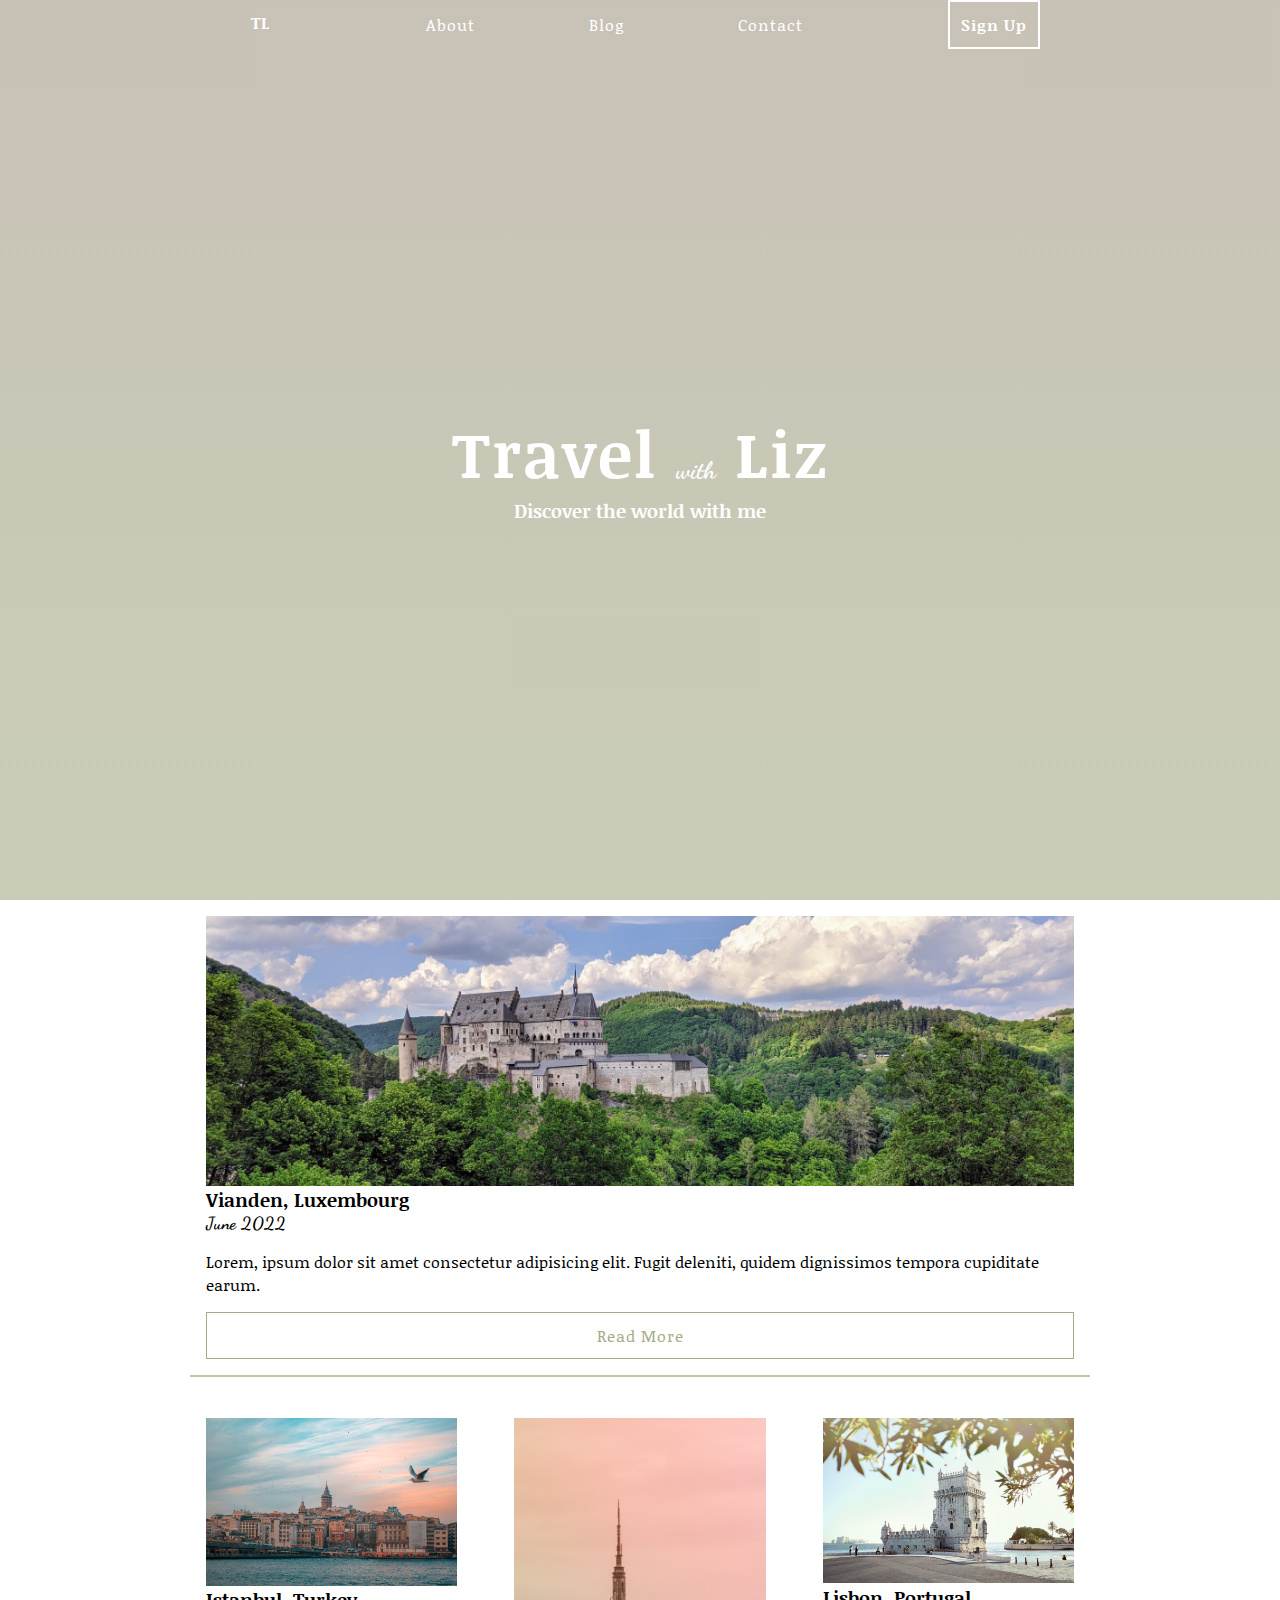
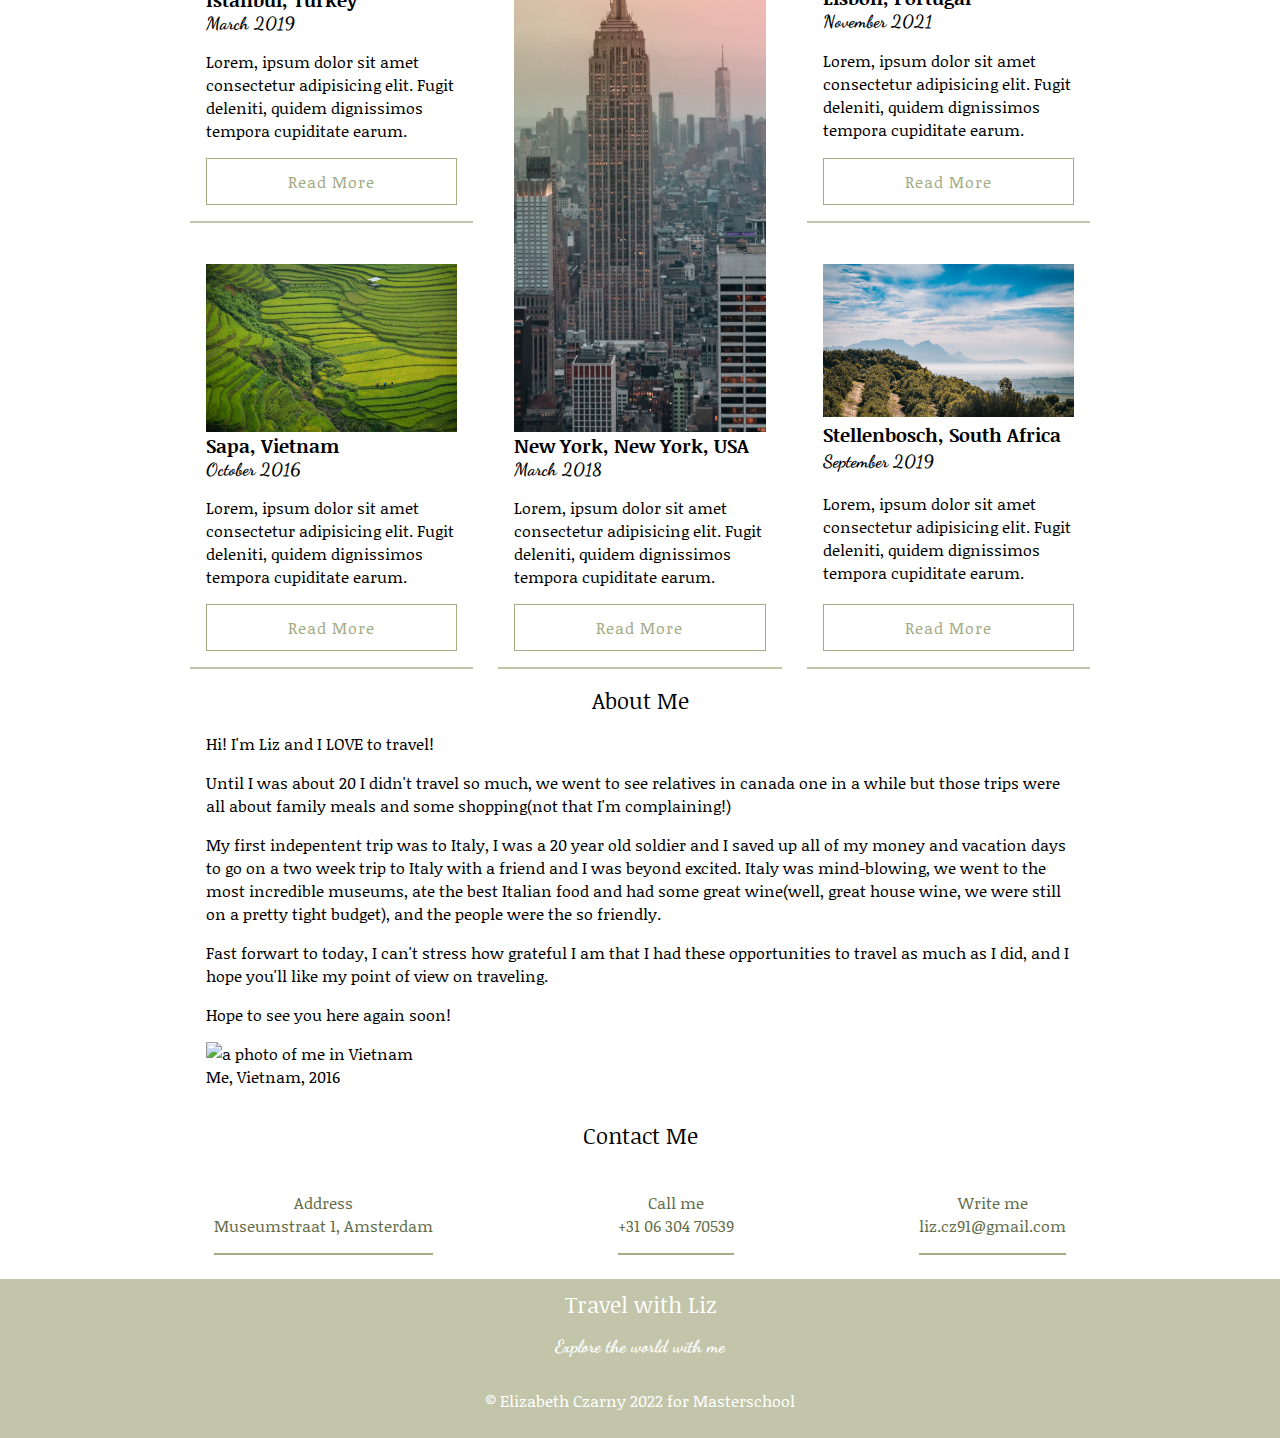
==== index.html @ f2b1ff67 "Update index.html" ====
<!DOCTYPE html>
<html lang="en">
  <head>
    <meta charset="UTF-8" />
    <meta http-equiv="X-UA-Compatible" content="IE=edge" />
    <meta name="viewport" content="width=device-width, initial-scale=1.0" />
    <link rel="stylesheet" href="./styles/style.css" />
    <script
      src="https://kit.fontawesome.com/58a488c3c5.js"
      crossorigin="anonymous"
    ></script>
    <title>Document</title>
  </head>
  <body>
    <header>
      <nav class="header-homepage">
        <li id="logo"><a class="btn" href="#">TL</a></li>
        <li id="sign-up"><a class="btn btn-primary" href="#">sign up</a></li>
        <ul>
          <li><a class="btn" href="#about">about</a></li>
          <li><a class="btn" href="#blog">blog</a></li>
          <li><a class="btn" href="#contact">contact</a></li>
        </ul>
      </nav>
      <h1>Travel <span>with</span> Liz</h1>
      <h4>Discover the world with me</h4>
    </header>
    <main>
      <section class="posts" id="blog">
        <article class="card latest">
          <!-- <h4>My latest trip</h4> -->
          <img
            id="vianden"
            src="/images/vianden-small.jpg"
            srcset="
              ./images/vianden-small.jpg  320w,
              ./images/vianden-medium.jpg 800w
            "
            sizes="(max-width: 1200px) 480px,
                  800px"
            alt="the vianden castle"
          />
          <h4>Vianden, Luxembourg</h4>
          <h5>June 2022</h5>
          <p>
            Lorem, ipsum dolor sit amet consectetur adipisicing elit. Fugit
            deleniti, quidem dignissimos tempora cupiditate earum.
          </p>
          <a class="btn btn-secondary" href="./luxembourg.html">read more</a>
        </article>
        <article class="card">
          <img
            src="./images/istanbul-small.jpg"
            srcset="
              ./images/istanbul-small.jpg  320w,
              ./images/istanbul-medium.jpg 800w
            "
            sizes="(max-width: 1200px) 480px,
                  800px"
            alt="istanbul at sunset"
          />
          <h4>Istanbul, Turkey</h4>
          <h5>March 2019</h5>
          <p>
            Lorem, ipsum dolor sit amet consectetur adipisicing elit. Fugit
            deleniti, quidem dignissimos tempora cupiditate earum.
          </p>
          <a class="btn btn-secondary" href="#">read more</a>
        </article>

        <article class="card">
          <img
            src="./images/new-york-small.jpg"
            srcset="
              ./images/new-york-small.jpg  320w,
              ./images/new-york-medium.jpg 800w
            "
            sizes="(max-width: 1200px) 480px,
                  800px"
            alt="the empire state building"
          />
          <h4>New York, New York, USA</h4>
          <h5>March 2018</h5>
          <p>
            Lorem, ipsum dolor sit amet consectetur adipisicing elit. Fugit
            deleniti, quidem dignissimos tempora cupiditate earum.
          </p>
          <a class="btn btn-secondary" href="#">read more</a>
        </article>

        <article class="card">
          <img
            src="./images/lisbon-small.jpg"
            srcset="
              ./images/lisbon-small.jpg  320w,
              ./images/lisbon-medium.jpg 800w
            "
            sizes="(max-width: 1200px) 480px,
                  800px"
            alt="lisbon castle"
          />
          <h4>Lisbon, Portugal</h4>
          <h5>November 2021</h5>
          <p>
            Lorem, ipsum dolor sit amet consectetur adipisicing elit. Fugit
            deleniti, quidem dignissimos tempora cupiditate earum.
          </p>
          <a class="btn btn-secondary" href="#">read more</a>
        </article>

        <article class="card">
          <img
            src="./images/sapa-small.jpg"
            srcset="./images/sapa-small.jpg 320w, ./images/sapa-medium.jpg 800w"
            sizes="(max-width: 1200px) 480px,
                  800px"
            alt="sapa rice fields"
          />
          <h4>Sapa, Vietnam</h4>
          <h5>October 2016</h5>
          <p>
            Lorem, ipsum dolor sit amet consectetur adipisicing elit. Fugit
            deleniti, quidem dignissimos tempora cupiditate earum.
          </p>
          <a class="btn btn-secondary" href="#">read more</a>
        </article>

        <article class="card">
          <img
            src="./images/stellenbosch-small.jpg"
            srcset="
              ./images/stellenbosch-small.jpg  320w,
              ./images/stellenbosch-medium.jpg 800w
            "
            sizes="(max-width: 1200px) 480px,
                  800px"
            alt="mountains in stellenbosch"
          />
          <h4>Stellenbosch, South Africa</h4>
          <h5>September 2019</h5>
          <p>
            Lorem, ipsum dolor sit amet consectetur adipisicing elit. Fugit
            deleniti, quidem dignissimos tempora cupiditate earum.
          </p>
          <a class="btn btn-secondary" href="#">read more</a>
        </article>
      </section>
      <section class="about-me" id="about">
        <h3>About Me</h3>
        <p class="about-text"></p>
        <p>Hi! I'm Liz and I LOVE to travel!</p>
        <p>
          Until I was about 20 I didn't travel so much, we went to see relatives
          in canada one in a while but those trips were all about family meals
          and some shopping(not that I'm complaining!)
        </p>
        <p>
          My first indepentent trip was to Italy, I was a 20 year old soldier
          and I saved up all of my money and vacation days to go on a two week
          trip to Italy with a friend and I was beyond excited. Italy was
          mind-blowing, we went to the most incredible museums, ate the best
          Italian food and had some great wine(well, great house wine, we were
          still on a pretty tight budget), and the people were the so friendly.
        </p>
        <p>
          Fast forwart to today, I can't stress how grateful I am that I had
          these opportunities to travel as much as I did, and I hope you'll like
          my point of view on traveling.
        </p>
        <p>Hope to see you here again soon!</p>
        <figure>
          <img
            src="https://scontent-ams2-1.xx.fbcdn.net/v/t31.18172-8/14708083_10154197468664620_7594032716484678421_o.jpg?_nc_cat=100&ccb=1-7&_nc_sid=8bfeb9&_nc_ohc=PnJ0AIVM88EAX_UnUNR&_nc_ht=scontent-ams2-1.xx&oh=00_AT8d7sl2WW5ryKpPMYepR_XEidj0FknTboLsCb-DwwOKEQ&oe=631B12F7"
            alt="a photo of me in Vietnam"
          />
          <figcaption>Me, Vietnam, 2016</figcaption>
        </figure>
      </section>
      <section class="contact-me" id="contact">
        <h3>Contact Me</h3>
        <article>
          <i class="fa-solid fa-location-dot"></i>
          <p>Address <br />Museumstraat 1, Amsterdam</p>
        </article>
        <article>
          <i class="fa-solid fa-phone"></i>
          <p>Call me <br />+31 06 304 70539</p>
        </article>
        <article>
          <i class="fa-solid fa-envelope"></i>
          <p>Write me <br />liz.cz91@gmail.com</p>
        </article>
      </section>
    </main>
    <footer id="footer">
      <h3>Travel with Liz</h3>
      <h5>Explore the world with me</h5>
      <ul class="social-media">
        <li><i class="fa-brands fa-square-facebook"></i></li>
        <li><i class="fa-brands fa-square-instagram"></i></li>
        <li><i class="fa-brands fa-square-twitter"></i></li>
        <li><i class="fa-brands fa-square-github"></i></li>
        <li><i class="fa-brands fa-linkedin"></i></li>
      </ul>
      <p>&copy; Elizabeth Czarny 2022 for Masterschool</p>
    </footer>
  </body>
</html>
---- styles/style.css ----
@import url("https://fonts.googleapis.com/css2?family=Dancing+Script:wght@400;500;600;700&display=swap");
@import url("https://fonts.googleapis.com/css2?family=Noticia+Text:ital,wght@0,400;0,700;1,400;1,700&display=swap");
@import url(/styles/page.css);

* {
  margin: 0;
  padding: 0;
  box-sizing: border-box;
  font-family: "Noticia Text", serif;
}

li {
  list-style: none;
}

img {
  max-width: 100%;
  object-fit: cover;
  max-height: 30vh;
}

h1 {
  font-size: 2.3rem;
}

h2 {
  font-size: 1.5rem;
}

h3 {
  font-size: 1.4rem;
  font-weight: 300;
  text-align: center;
  margin-bottom: 1rem;
}

h4 {
  font-size: 1.2rem;
  font-weight: 700;
}

h5 {
  font-size: 1.1rem;
  font-family: "Dancing Script", cursive;
}
p {
  margin: 1rem 0;
}

nav {
  display: flex;
  flex-direction: row;
  justify-content: space-between;
  flex-wrap: wrap;
}

nav ul {
  display: flex;
  flex-direction: row;
  justify-content: space-between;
  align-items: center;
  width: 100%;
}

nav a {
  color: #fff;
}

a,
a:visited {
  text-decoration: none;
}

.fa-solid,
.fa-brands {
  font-size: 1.5rem;
}

.btn {
  text-align: center;
  padding: 0.7rem;
  display: inline-block;
  text-transform: capitalize;
  letter-spacing: 1px;
}

.btn-primary {
  border: 2px solid #fff;
}

.btn-secondary {
  border: 1px solid #a4ac86;
  color: #a4ac86;
  transition: all 300ms;
}

.btn-secondary:hover {
  background-color: #a4ac86;
  color: #fff;
}

#logo,
#sign-up {
  font-weight: 700;
}

header {
  height: 80vh;
  background: linear-gradient(
      0deg,
      rgba(164, 172, 134, 0.6),
      rgba(164, 152, 134, 0.6)
    ),
    url("https://images.unsplash.com/photo-1659347257371-faeae38b05ff?ixlib=rb-1.2.1&ixid=MnwxMjA3fDB8MHxwaG90by1wYWdlfHx8fGVufDB8fHx8&auto=format&fit=crop&w=1771&q=80");
  background-size: cover;
  color: #fff;
  text-align: center;
}

header h1 {
  margin: 50% auto 0;
  letter-spacing: 2px;
}

h1 span {
  letter-spacing: 0;
  font-size: 1.5rem;
  font-family: "Dancing Script", cursive;
}

.posts {
  display: flex;
  flex-direction: column;
  justify-content: center;
}

.card {
  padding: 1rem;
  display: flex;
  flex-direction: column;
  border-bottom: 2px solid #c2c5aa;
}

.about-me,
.contact-me {
  padding: 1rem;
}

blockquote {
  border-left: 3px solid #a4ac86;
  padding-left: 1rem;
}

blockquote span {
  font-size: 12px;
}

.contact-me article {
  border-bottom: 2px solid #a4ac86;
  margin: 1rem;
  display: flex;
  flex-direction: row;
  align-items: center;
  gap: 2rem;
  color: #656d4a;
}

footer {
  text-align: center;
  padding: 10px;
  background-color: #c2c5aa;
  color: #fff;
}

.social-media {
  width: 50%;
  display: flex;
  justify-content: space-around;
  margin: 1rem auto;
}

/* tablet */
@media only screen and (min-width: 768px) and (max-width: 979px) {
  header {
    background: linear-gradient(
        0deg,
        rgba(164, 172, 134, 0.6),
        rgba(164, 152, 134, 0.6)
      ),
      url("https://images.unsplash.com/photo-1659347257371-faeae38b05ff?ixlib=rb-1.2.1&ixid=MnwxMjA3fDB8MHxwaG90by1wYWdlfHx8fGVufDB8fHx8&auto=format&fit=crop&w=1771&q=80");
    background-size: cover;
  }

  nav {
    flex-wrap: nowrap;
  }
  nav ul {
    width: 50%;
  }

  #sign-up {
    order: 4;
  }
  p {
    font-size: 1.2rem;
  }

  .card {
    display: grid;
    grid: 1fr 1fr 2fr 1fr / 1fr 3fr;
    gap: 0 1rem;
  }

  .card img {
    grid-row: span 4;
    width: 100%;
    height: 100%;
  }

  .post-info {
    justify-content: flex-start;
    gap: 5rem;
  }

  blockquote {
    font-size: 1.4rem;
  }

  blockquote span {
    font-size: 1rem;
  }

  .contact-me article {
    display: inline-block;
    text-align: center;
    margin: 0.5rem;
  }
}

@media only screen and (min-width: 979px) {
  main {
    max-width: 900px;
    margin: 0 auto;
  }

  header {
    height: 100vh;
    background: linear-gradient(
        0deg,
        rgba(164, 172, 134, 0.6),
        rgba(164, 152, 134, 0.6)
      ),
      url("https://images.unsplash.com/photo-1659347257371-faeae38b05ff?ixlib=rb-1.2.1&ixid=MnwxMjA3fDB8MHxwaG90by1wYWdlfHx8fGVufDB8fHx8&auto=format&fit=crop&w=1771&q=80");
    background-size: cover;
  }

  header h1 {
    font-size: 4rem;
    margin-top: 40vh;
  }
  nav {
    flex-wrap: nowrap;
    max-width: 800px;
    margin: 0 auto;
  }
  nav ul {
    width: 50%;
  }

  #sign-up {
    order: 4;
  }

  .posts {
    display: grid;
    grid: repeat(3, 0.5fr) / repeat(3, 1fr);
    gap: 25px;
  }

  .posts {
    display: grid;
    grid: repeat(3, 0.5fr) / repeat(3, 1fr);
    gap: 25px;
  }

  .card {
    justify-content: space-between;
  }

  .card:nth-child(3) {
    grid-row: span 2;
  }

  .card:nth-child(3) img {
    max-height: none;
    flex-grow: 1;
  }

  .card:first-of-type {
    grid-column: span 3;
  }

  .post-info {
    justify-content: unset;
    gap: 2rem;
  }
  .blog-post {
    display: grid;
    grid: repeat(2, 1fr) / 70% 30%;
  }

  .post-content {
    grid-row: span 2;
  }

  aside.about-me {
    border: none;
    padding: 1rem 0;
  }

  aside.contact-me {
    padding: 1rem 0;
  }

  section.contact-me {
    width: 100%;
    display: flex;
    flex-direction: row;
    flex-wrap: wrap;
    justify-content: space-between;
  }

  section.contact-me h3 {
    width: 100%;
  }

  section.contact-me article {
    display: inline-block;
    text-align: center;
    margin: 0.5rem;
  }

  .social-media {
    justify-content: center;
    gap: 2rem;
  }
}
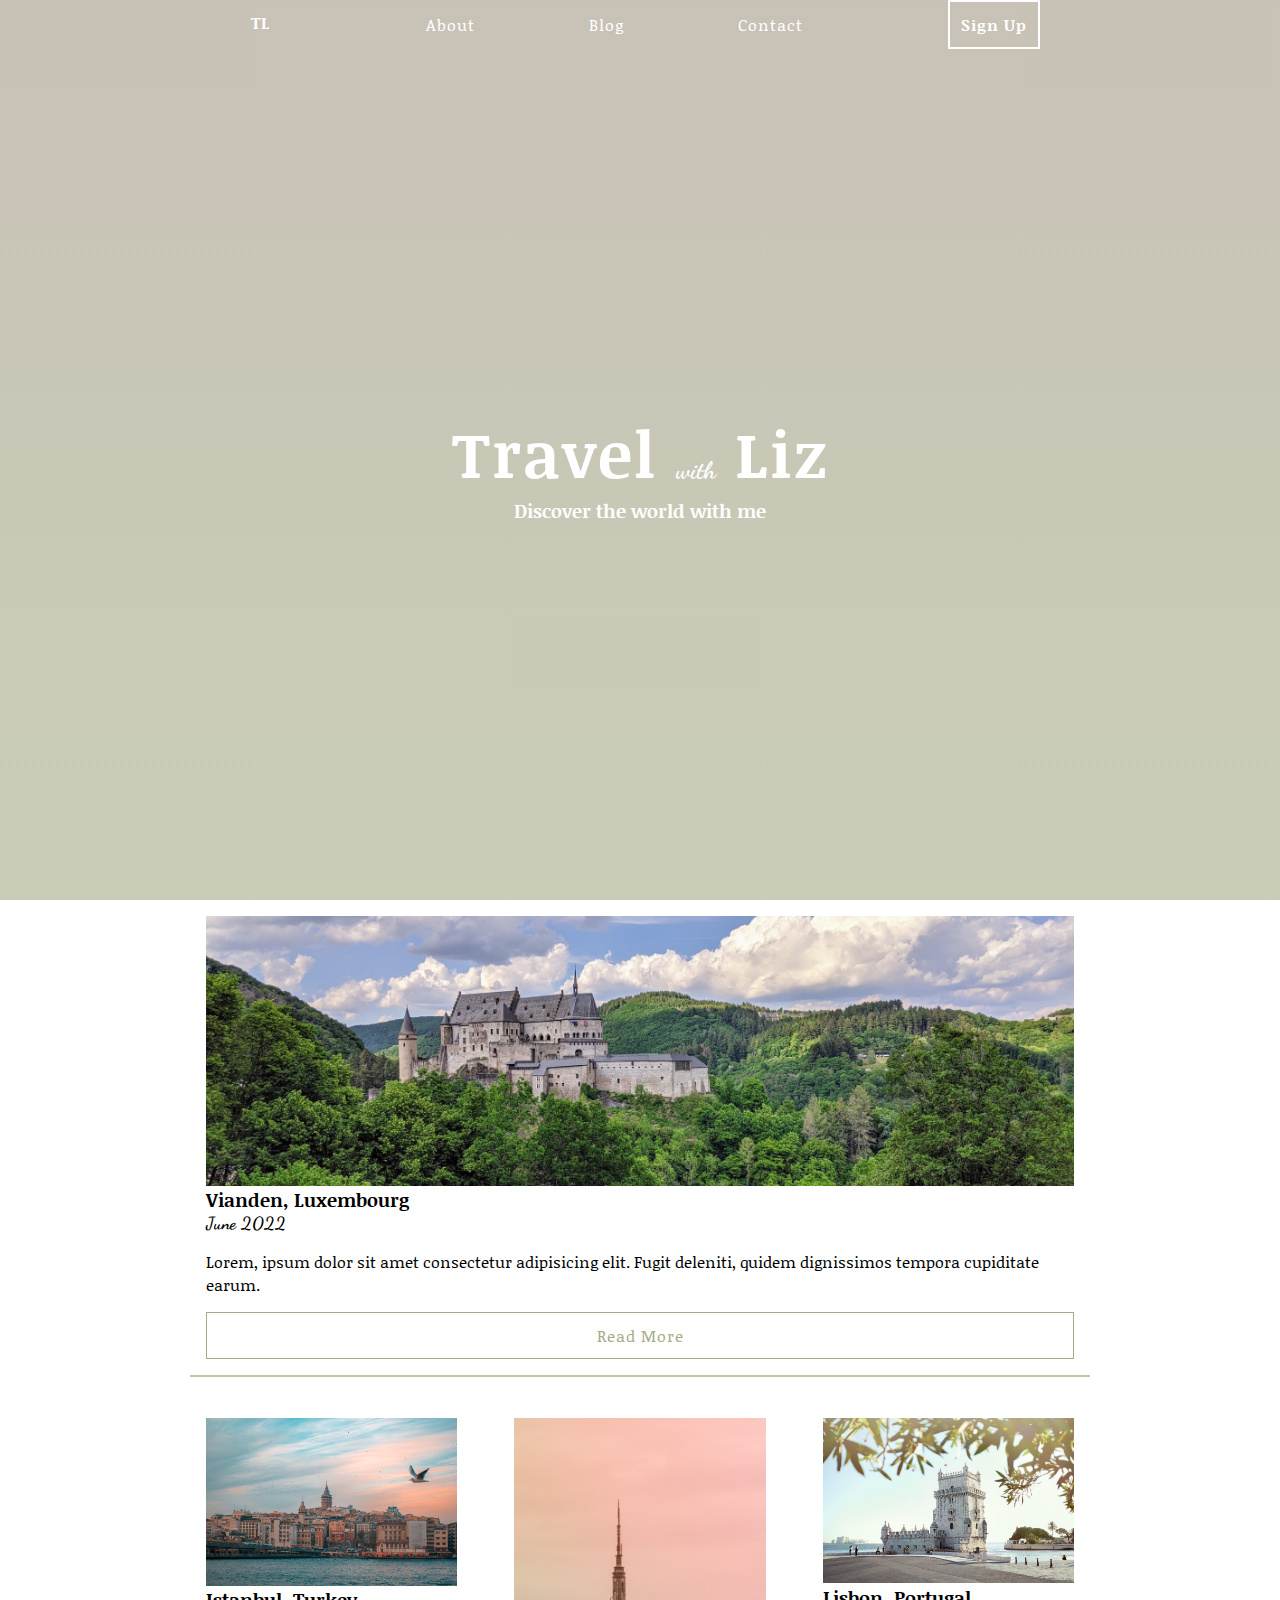
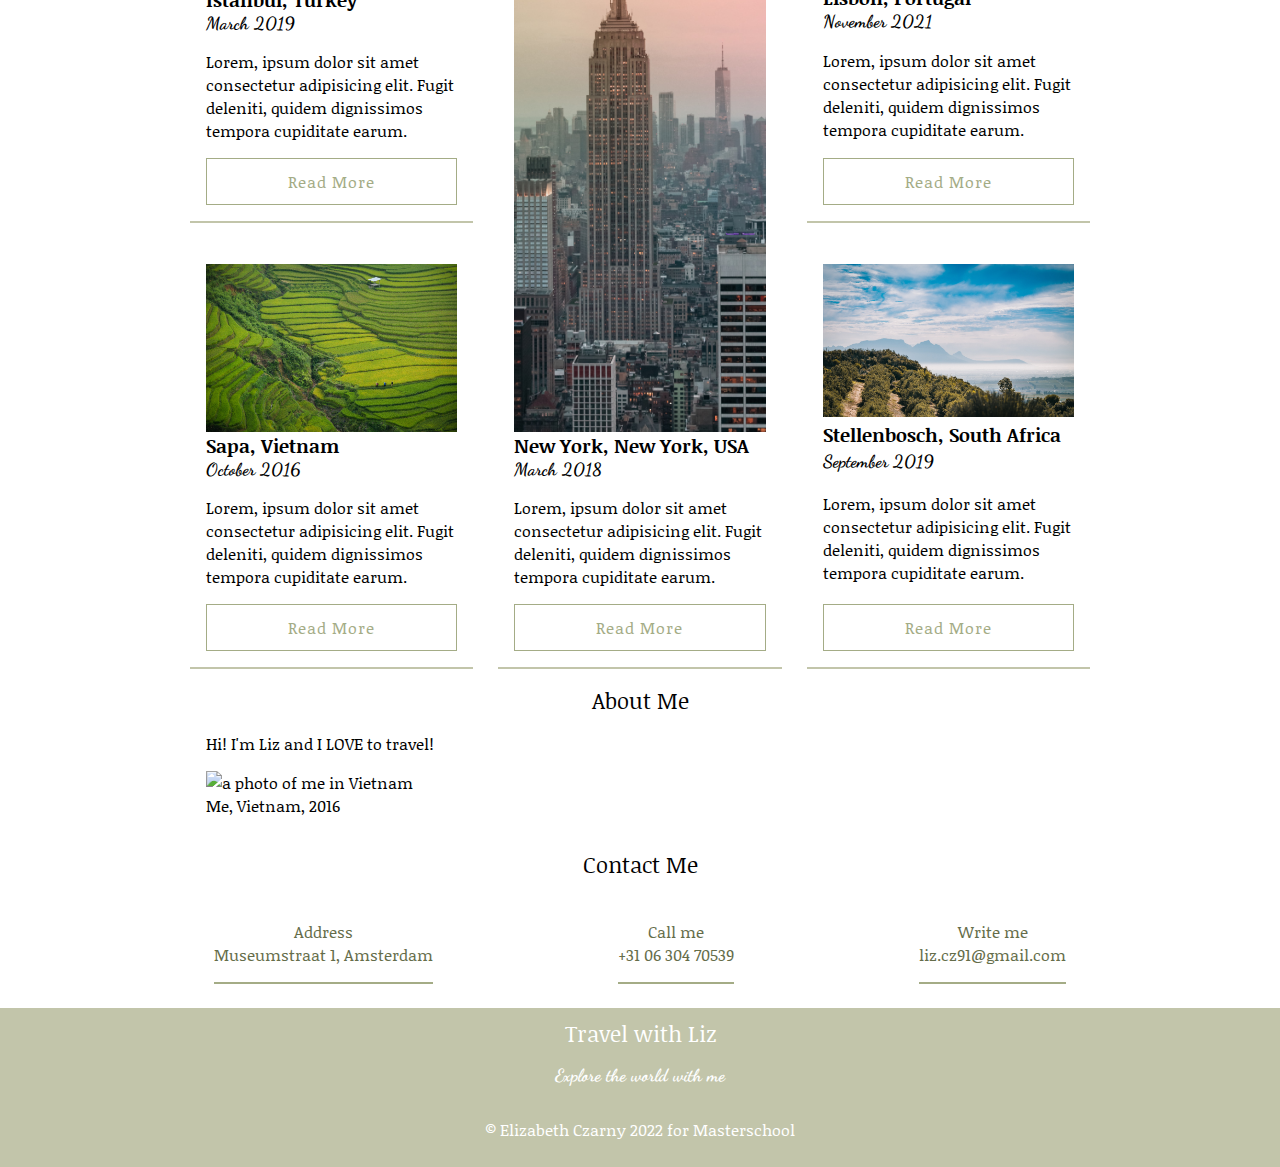
==== commit 3f04c2fb: "Changed about me text" ====
--- a/index.html
+++ b/index.html
@@ -150,24 +150,7 @@
         <p class="about-text"></p>
         <p>Hi! I'm Liz and I LOVE to travel!</p>
         <p>
-          Until I was about 20 I didn't travel so much, we went to see relatives
-          in canada one in a while but those trips were all about family meals
-          and some shopping(not that I'm complaining!)
-        </p>
-        <p>
-          My first indepentent trip was to Italy, I was a 20 year old soldier
-          and I saved up all of my money and vacation days to go on a two week
-          trip to Italy with a friend and I was beyond excited. Italy was
-          mind-blowing, we went to the most incredible museums, ate the best
-          Italian food and had some great wine(well, great house wine, we were
-          still on a pretty tight budget), and the people were the so friendly.
-        </p>
-        <p>
-          Fast forwart to today, I can't stress how grateful I am that I had
-          these opportunities to travel as much as I did, and I hope you'll like
-          my point of view on traveling.
-        </p>
-        <p>Hope to see you here again soon!</p>
+          </p>
         <figure>
           <img
             src="https://scontent-ams2-1.xx.fbcdn.net/v/t31.18172-8/14708083_10154197468664620_7594032716484678421_o.jpg?_nc_cat=100&ccb=1-7&_nc_sid=8bfeb9&_nc_ohc=PnJ0AIVM88EAX_UnUNR&_nc_ht=scontent-ams2-1.xx&oh=00_AT8d7sl2WW5ryKpPMYepR_XEidj0FknTboLsCb-DwwOKEQ&oe=631B12F7"
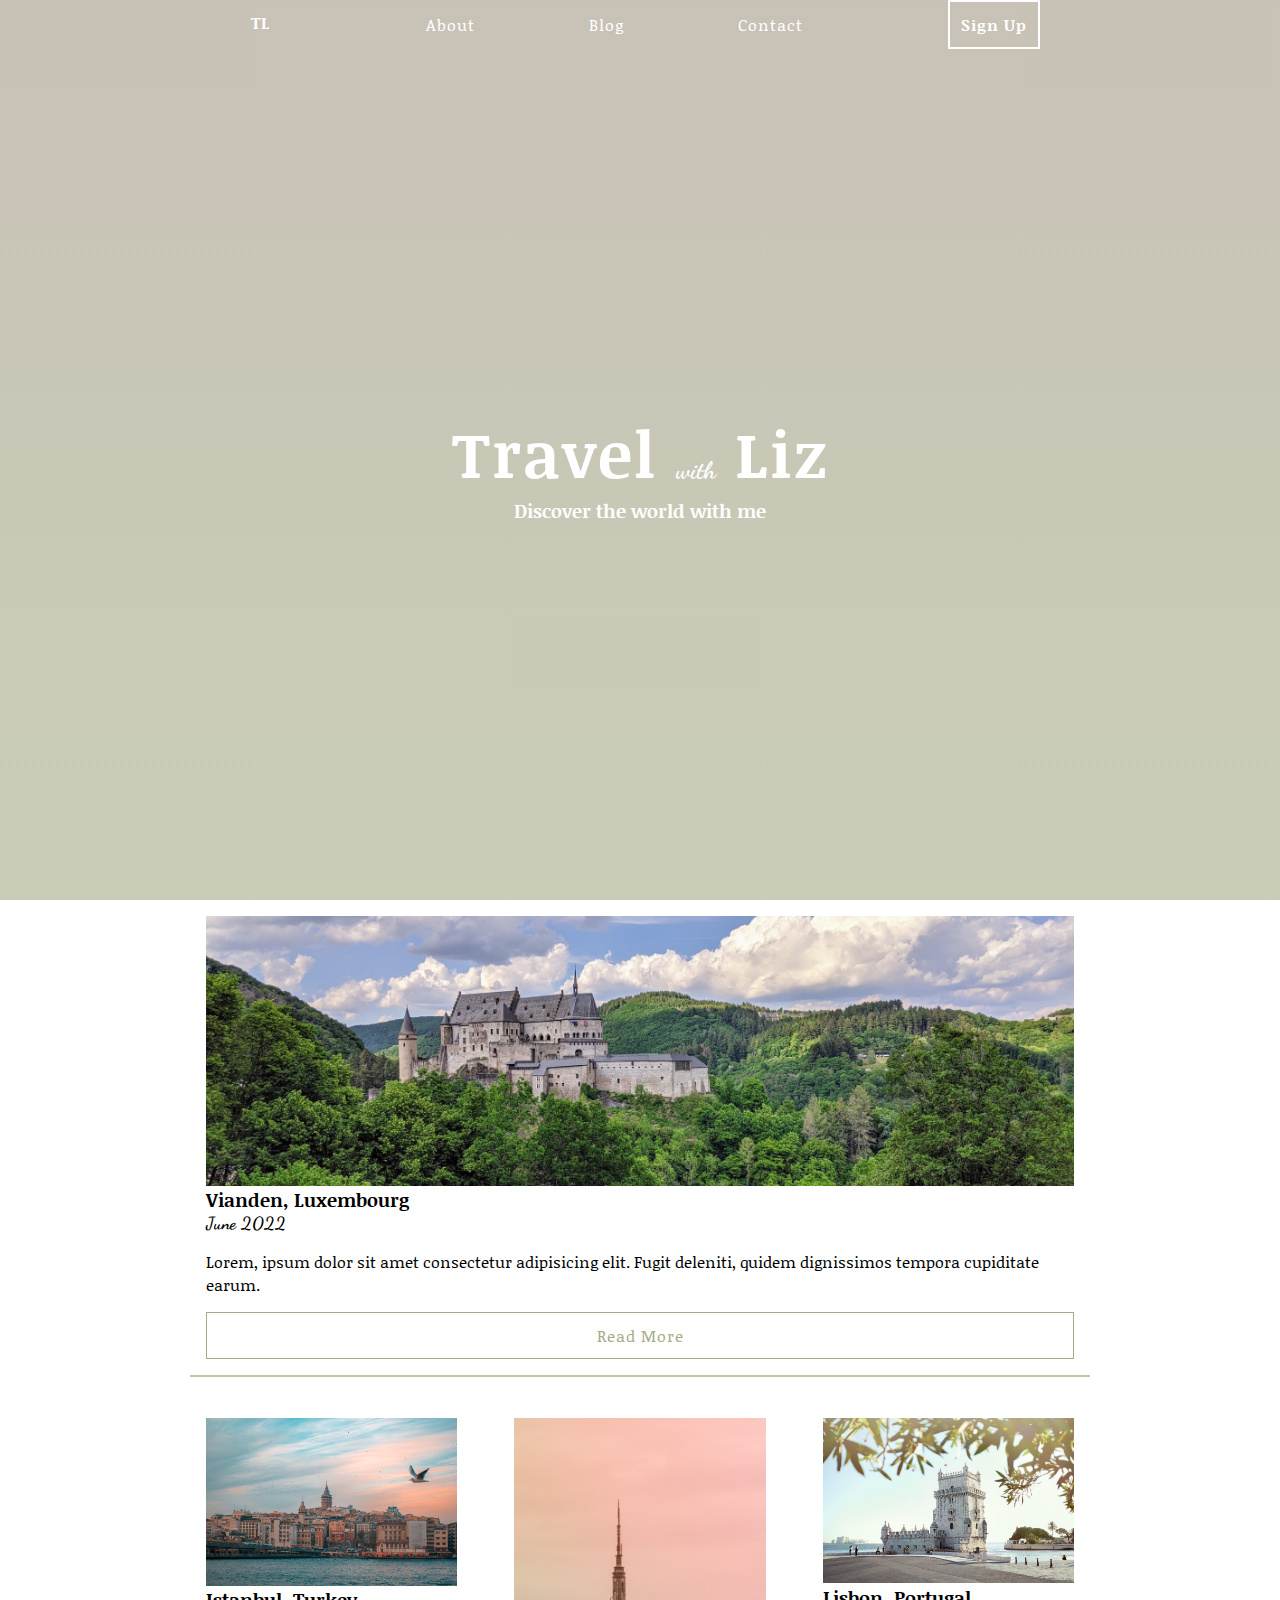
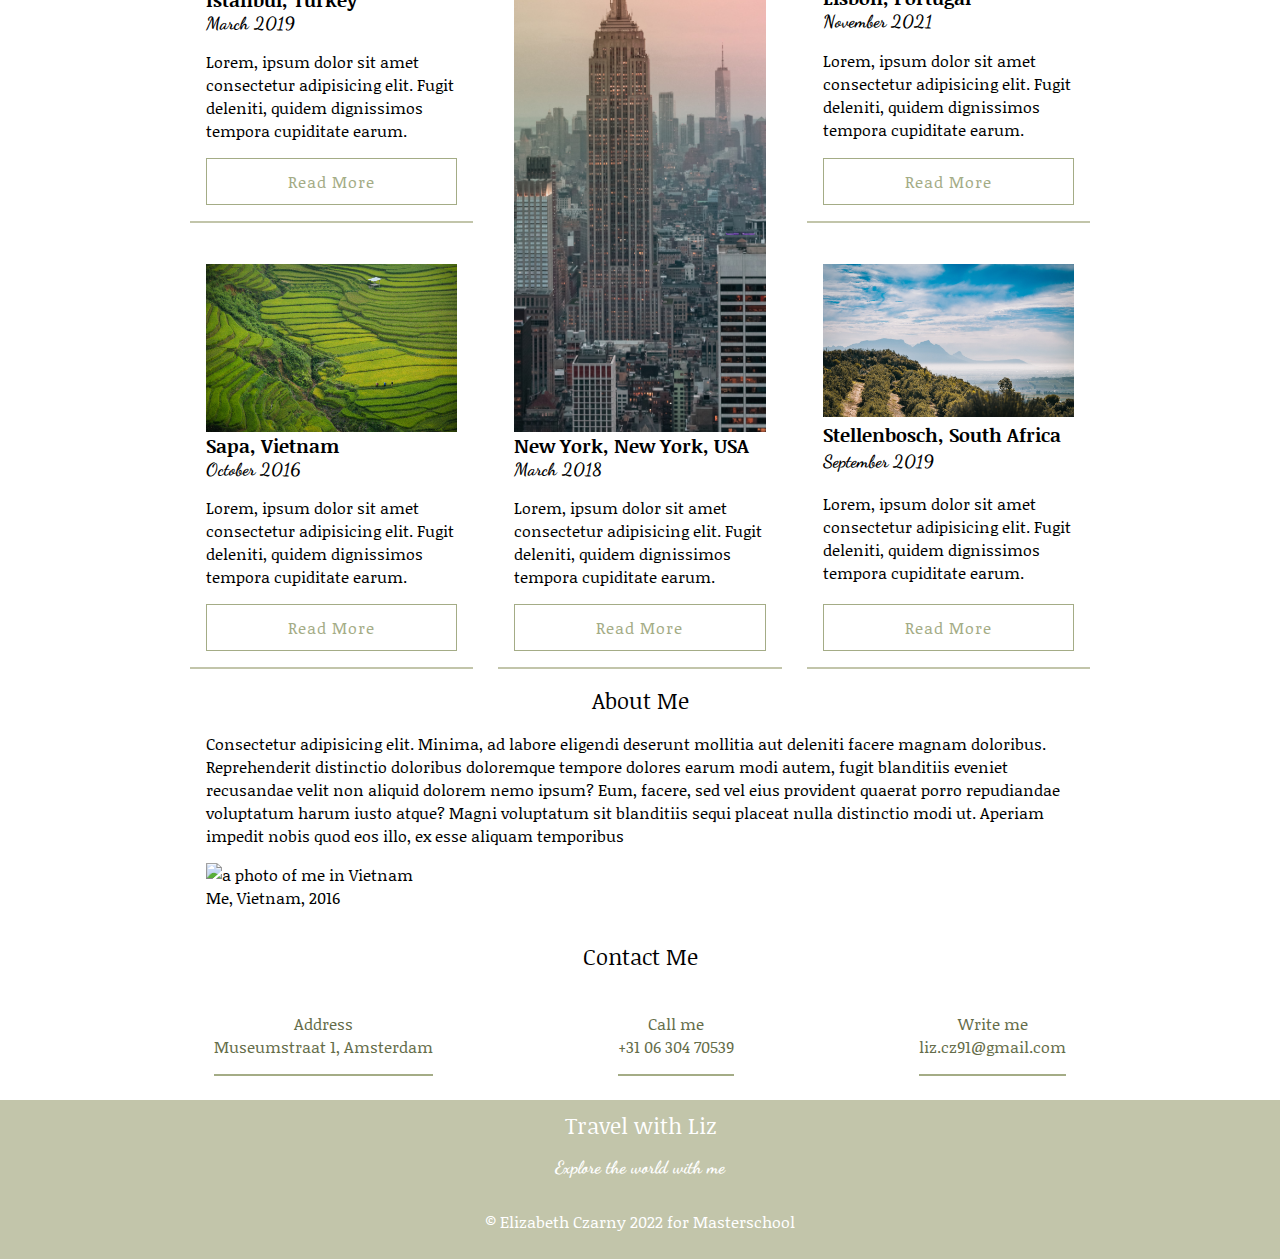
==== commit 88f1a176: "About me text" ====
--- a/index.html
+++ b/index.html
@@ -147,10 +147,15 @@
       </section>
       <section class="about-me" id="about">
         <h3>About Me</h3>
-        <p class="about-text"></p>
-        <p>Hi! I'm Liz and I LOVE to travel!</p>
-        <p>
-          </p>
+        
+        <P class="about-text">Consectetur adipisicing elit. Minima, ad labore eligendi
+          deserunt mollitia aut deleniti facere magnam doloribus. Reprehenderit
+          distinctio doloribus doloremque tempore dolores earum modi autem,
+          fugit blanditiis eveniet recusandae velit non aliquid dolorem nemo
+          ipsum? Eum, facere, sed vel eius provident quaerat porro repudiandae
+          voluptatum harum iusto atque? Magni voluptatum sit blanditiis sequi
+          placeat nulla distinctio modi ut. Aperiam impedit nobis quod eos illo,
+          ex esse aliquam temporibus</p>
         <figure>
           <img
             src="https://scontent-ams2-1.xx.fbcdn.net/v/t31.18172-8/14708083_10154197468664620_7594032716484678421_o.jpg?_nc_cat=100&ccb=1-7&_nc_sid=8bfeb9&_nc_ohc=PnJ0AIVM88EAX_UnUNR&_nc_ht=scontent-ams2-1.xx&oh=00_AT8d7sl2WW5ryKpPMYepR_XEidj0FknTboLsCb-DwwOKEQ&oe=631B12F7"
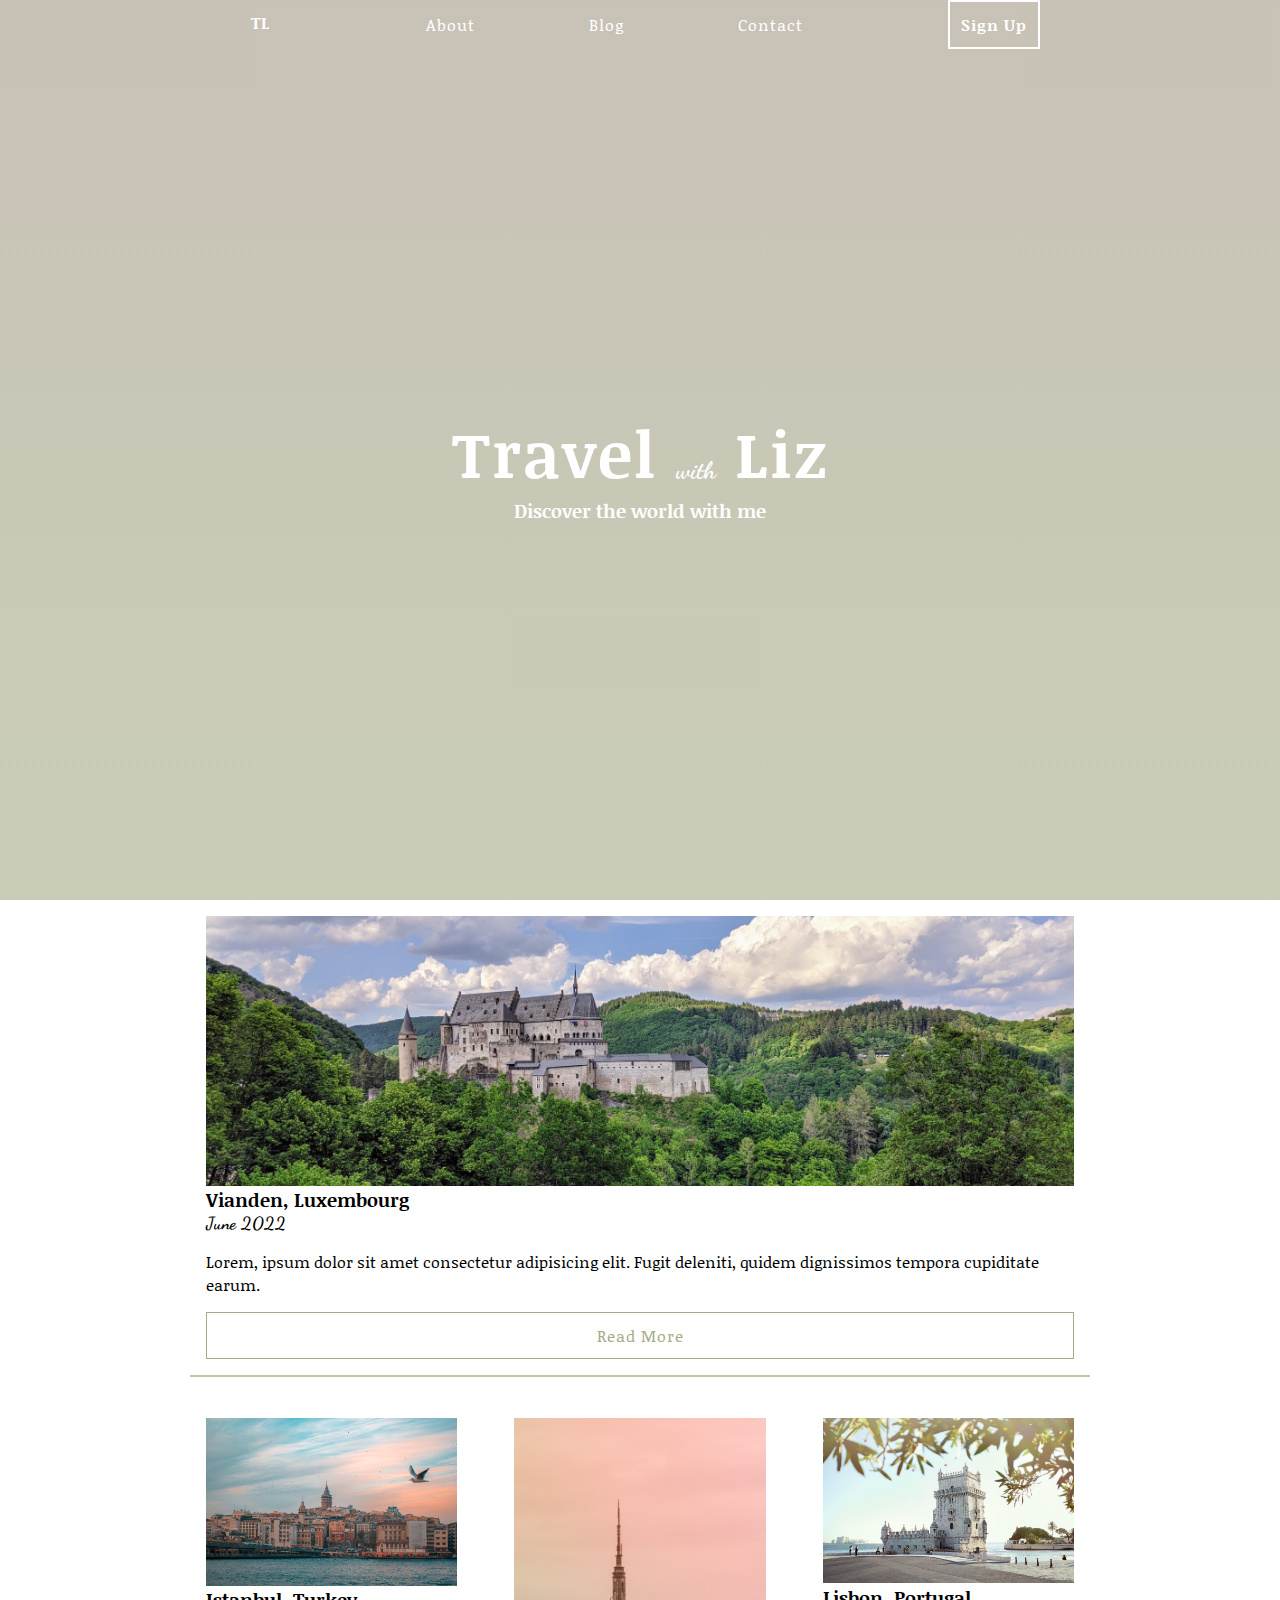
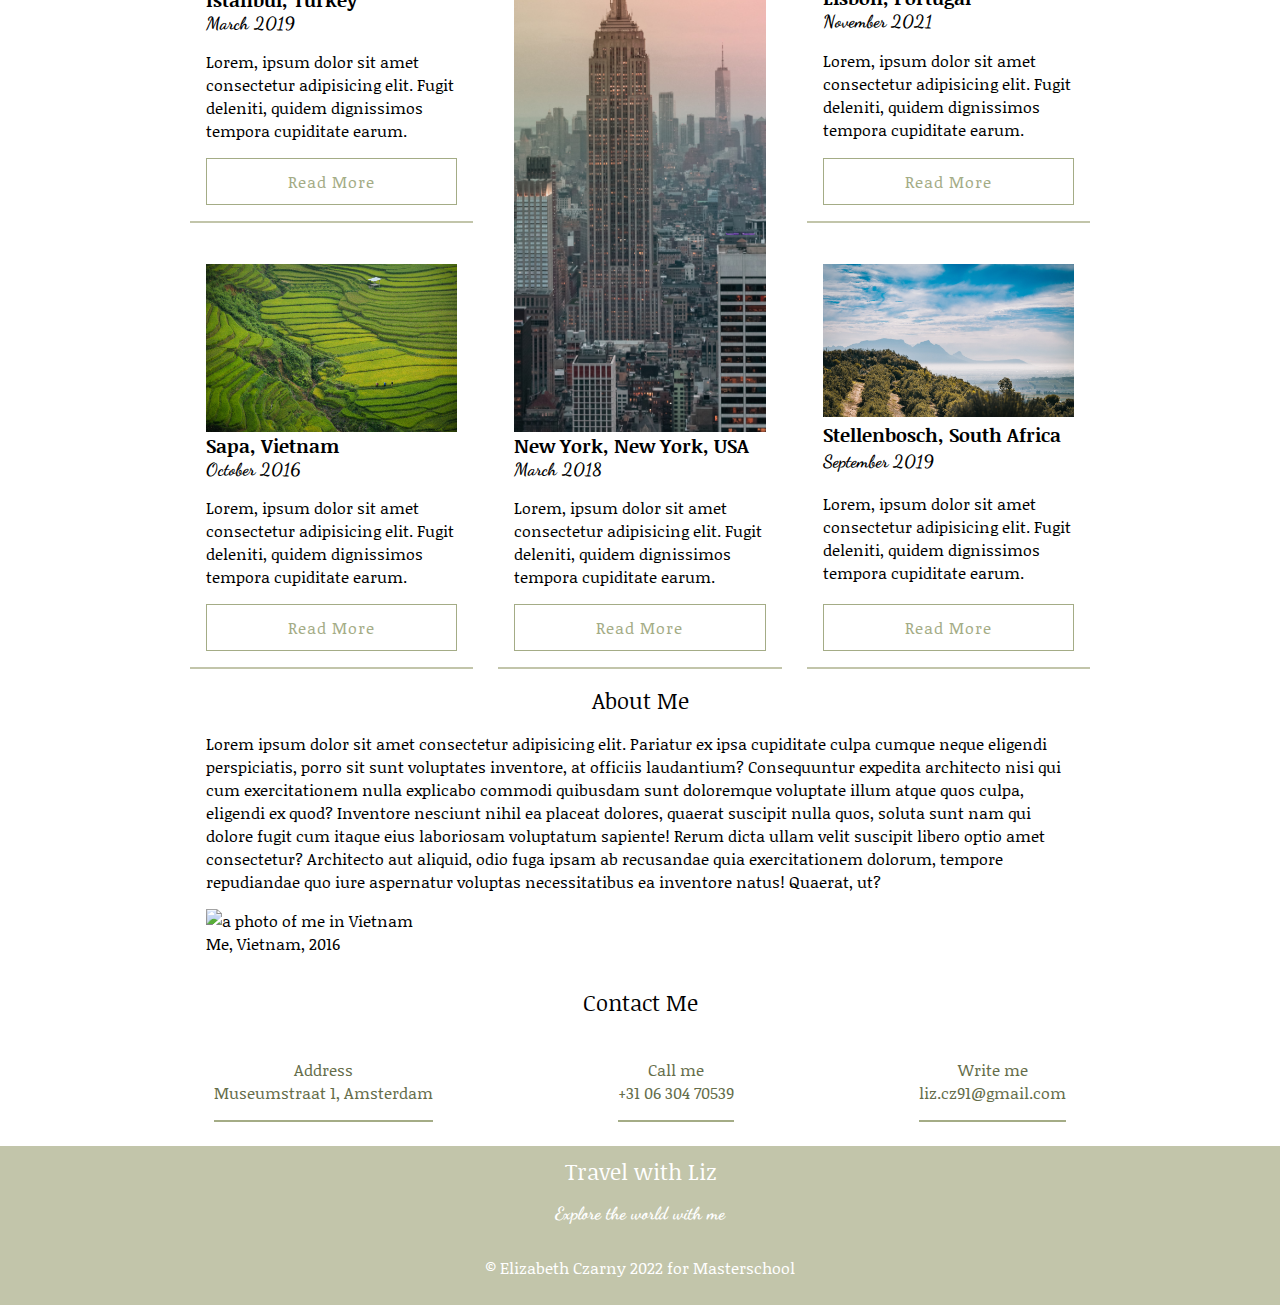
==== commit 34af4a49: "changes" ====
--- a/index.html
+++ b/index.html
@@ -4,7 +4,8 @@
     <meta charset="UTF-8" />
     <meta http-equiv="X-UA-Compatible" content="IE=edge" />
     <meta name="viewport" content="width=device-width, initial-scale=1.0" />
-    <link rel="stylesheet" href="./styles/style.css" />
+    <!-- <link rel="stylesheet" href="/styles/style.css" /> -->
+    <link rel="stylesheet" href="/styles/style.css">
     <script
       src="https://kit.fontawesome.com/58a488c3c5.js"
       crossorigin="anonymous"
@@ -33,8 +34,8 @@
             id="vianden"
             src="/images/vianden-small.jpg"
             srcset="
-              ./images/vianden-small.jpg  320w,
-              ./images/vianden-medium.jpg 800w
+              /images/vianden-small.jpg  320w,
+              /images/vianden-medium.jpg 800w
             "
             sizes="(max-width: 1200px) 480px,
                   800px"
@@ -46,14 +47,14 @@
             Lorem, ipsum dolor sit amet consectetur adipisicing elit. Fugit
             deleniti, quidem dignissimos tempora cupiditate earum.
           </p>
-          <a class="btn btn-secondary" href="./luxembourg.html">read more</a>
-        </article>
-        <article class="card">
-          <img
-            src="./images/istanbul-small.jpg"
-            srcset="
-              ./images/istanbul-small.jpg  320w,
-              ./images/istanbul-medium.jpg 800w
+          <a class="btn btn-secondary" href="/luxembourg.html">read more</a>
+        </article>
+        <article class="card">
+          <img
+            src="/images/istanbul-small.jpg"
+            srcset="
+              /images/istanbul-small.jpg  320w,
+              /images/istanbul-medium.jpg 800w
             "
             sizes="(max-width: 1200px) 480px,
                   800px"
@@ -70,10 +71,10 @@
 
         <article class="card">
           <img
-            src="./images/new-york-small.jpg"
-            srcset="
-              ./images/new-york-small.jpg  320w,
-              ./images/new-york-medium.jpg 800w
+            src="/images/new-york-small.jpg"
+            srcset="
+              /images/new-york-small.jpg  320w,
+              /images/new-york-medium.jpg 800w
             "
             sizes="(max-width: 1200px) 480px,
                   800px"
@@ -90,10 +91,10 @@
 
         <article class="card">
           <img
-            src="./images/lisbon-small.jpg"
-            srcset="
-              ./images/lisbon-small.jpg  320w,
-              ./images/lisbon-medium.jpg 800w
+            src="/images/lisbon-small.jpg"
+            srcset="
+              /images/lisbon-small.jpg  320w,
+              /images/lisbon-medium.jpg 800w
             "
             sizes="(max-width: 1200px) 480px,
                   800px"
@@ -110,8 +111,8 @@
 
         <article class="card">
           <img
-            src="./images/sapa-small.jpg"
-            srcset="./images/sapa-small.jpg 320w, ./images/sapa-medium.jpg 800w"
+            src="/images/sapa-small.jpg"
+            srcset="/images/sapa-small.jpg 320w, /images/sapa-medium.jpg 800w"
             sizes="(max-width: 1200px) 480px,
                   800px"
             alt="sapa rice fields"
@@ -127,10 +128,10 @@
 
         <article class="card">
           <img
-            src="./images/stellenbosch-small.jpg"
-            srcset="
-              ./images/stellenbosch-small.jpg  320w,
-              ./images/stellenbosch-medium.jpg 800w
+            src="/images/stellenbosch-small.jpg"
+            srcset="
+              /images/stellenbosch-small.jpg  320w,
+              /images/stellenbosch-medium.jpg 800w
             "
             sizes="(max-width: 1200px) 480px,
                   800px"
@@ -147,15 +148,21 @@
       </section>
       <section class="about-me" id="about">
         <h3>About Me</h3>
-        
-        <P class="about-text">Consectetur adipisicing elit. Minima, ad labore eligendi
-          deserunt mollitia aut deleniti facere magnam doloribus. Reprehenderit
-          distinctio doloribus doloremque tempore dolores earum modi autem,
-          fugit blanditiis eveniet recusandae velit non aliquid dolorem nemo
-          ipsum? Eum, facere, sed vel eius provident quaerat porro repudiandae
-          voluptatum harum iusto atque? Magni voluptatum sit blanditiis sequi
-          placeat nulla distinctio modi ut. Aperiam impedit nobis quod eos illo,
-          ex esse aliquam temporibus</p>
+        <p class="about-text"></p>
+        <p>
+          Lorem ipsum dolor sit amet consectetur adipisicing elit. Pariatur ex
+          ipsa cupiditate culpa cumque neque eligendi perspiciatis, porro sit
+          sunt voluptates inventore, at officiis laudantium? Consequuntur
+          expedita architecto nisi qui cum exercitationem nulla explicabo
+          commodi quibusdam sunt doloremque voluptate illum atque quos culpa,
+          eligendi ex quod? Inventore nesciunt nihil ea placeat dolores, quaerat
+          suscipit nulla quos, soluta sunt nam qui dolore fugit cum itaque eius
+          laboriosam voluptatum sapiente! Rerum dicta ullam velit suscipit
+          libero optio amet consectetur? Architecto aut aliquid, odio fuga ipsam
+          ab recusandae quia exercitationem dolorum, tempore repudiandae quo
+          iure aspernatur voluptas necessitatibus ea inventore natus! Quaerat,
+          ut?
+        </p>
         <figure>
           <img
             src="https://scontent-ams2-1.xx.fbcdn.net/v/t31.18172-8/14708083_10154197468664620_7594032716484678421_o.jpg?_nc_cat=100&ccb=1-7&_nc_sid=8bfeb9&_nc_ohc=PnJ0AIVM88EAX_UnUNR&_nc_ht=scontent-ams2-1.xx&oh=00_AT8d7sl2WW5ryKpPMYepR_XEidj0FknTboLsCb-DwwOKEQ&oe=631B12F7"
--- a/styles/style.css
+++ b/styles/style.css
@@ -111,7 +111,7 @@
       rgba(164, 172, 134, 0.6),
       rgba(164, 152, 134, 0.6)
     ),
-    url("https://images.unsplash.com/photo-1659347257371-faeae38b05ff?ixlib=rb-1.2.1&ixid=MnwxMjA3fDB8MHxwaG90by1wYWdlfHx8fGVufDB8fHx8&auto=format&fit=crop&w=1771&q=80");
+    url("./images/feature-small.jpg");
   background-size: cover;
   color: #fff;
   text-align: center;
@@ -187,7 +187,7 @@
         rgba(164, 172, 134, 0.6),
         rgba(164, 152, 134, 0.6)
       ),
-      url("https://images.unsplash.com/photo-1659347257371-faeae38b05ff?ixlib=rb-1.2.1&ixid=MnwxMjA3fDB8MHxwaG90by1wYWdlfHx8fGVufDB8fHx8&auto=format&fit=crop&w=1771&q=80");
+      url("./images/feature-medium.jpg");
     background-size: cover;
   }
 
@@ -238,9 +238,14 @@
 }
 
 @media only screen and (min-width: 979px) {
+
   main {
     max-width: 900px;
     margin: 0 auto;
+    grid-area: main;
+  }
+  main::-webkit-scrollbar {
+    display: none;
   }
 
   header {
@@ -250,7 +255,7 @@
         rgba(164, 172, 134, 0.6),
         rgba(164, 152, 134, 0.6)
       ),
-      url("https://images.unsplash.com/photo-1659347257371-faeae38b05ff?ixlib=rb-1.2.1&ixid=MnwxMjA3fDB8MHxwaG90by1wYWdlfHx8fGVufDB8fHx8&auto=format&fit=crop&w=1771&q=80");
+      url("./images/feature-large.jpg");
     background-size: cover;
   }
 
@@ -262,6 +267,10 @@
     flex-wrap: nowrap;
     max-width: 800px;
     margin: 0 auto;
+    grid-area: nav;
+  }
+  footer {
+    grid-area: footer;
   }
   nav ul {
     width: 50%;
--- a/styles/style.css
+++ b/styles/style.css
@@ -111,7 +111,7 @@
       rgba(164, 172, 134, 0.6),
       rgba(164, 152, 134, 0.6)
     ),
-    url("https://images.unsplash.com/photo-1659347257371-faeae38b05ff?ixlib=rb-1.2.1&ixid=MnwxMjA3fDB8MHxwaG90by1wYWdlfHx8fGVufDB8fHx8&auto=format&fit=crop&w=1771&q=80");
+    url("./images/feature-small.jpg");
   background-size: cover;
   color: #fff;
   text-align: center;
@@ -187,7 +187,7 @@
         rgba(164, 172, 134, 0.6),
         rgba(164, 152, 134, 0.6)
       ),
-      url("https://images.unsplash.com/photo-1659347257371-faeae38b05ff?ixlib=rb-1.2.1&ixid=MnwxMjA3fDB8MHxwaG90by1wYWdlfHx8fGVufDB8fHx8&auto=format&fit=crop&w=1771&q=80");
+      url("./images/feature-medium.jpg");
     background-size: cover;
   }
 
@@ -238,9 +238,14 @@
 }
 
 @media only screen and (min-width: 979px) {
+
   main {
     max-width: 900px;
     margin: 0 auto;
+    grid-area: main;
+  }
+  main::-webkit-scrollbar {
+    display: none;
   }
 
   header {
@@ -250,7 +255,7 @@
         rgba(164, 172, 134, 0.6),
         rgba(164, 152, 134, 0.6)
       ),
-      url("https://images.unsplash.com/photo-1659347257371-faeae38b05ff?ixlib=rb-1.2.1&ixid=MnwxMjA3fDB8MHxwaG90by1wYWdlfHx8fGVufDB8fHx8&auto=format&fit=crop&w=1771&q=80");
+      url("./images/feature-large.jpg");
     background-size: cover;
   }
 
@@ -262,6 +267,10 @@
     flex-wrap: nowrap;
     max-width: 800px;
     margin: 0 auto;
+    grid-area: nav;
+  }
+  footer {
+    grid-area: footer;
   }
   nav ul {
     width: 50%;
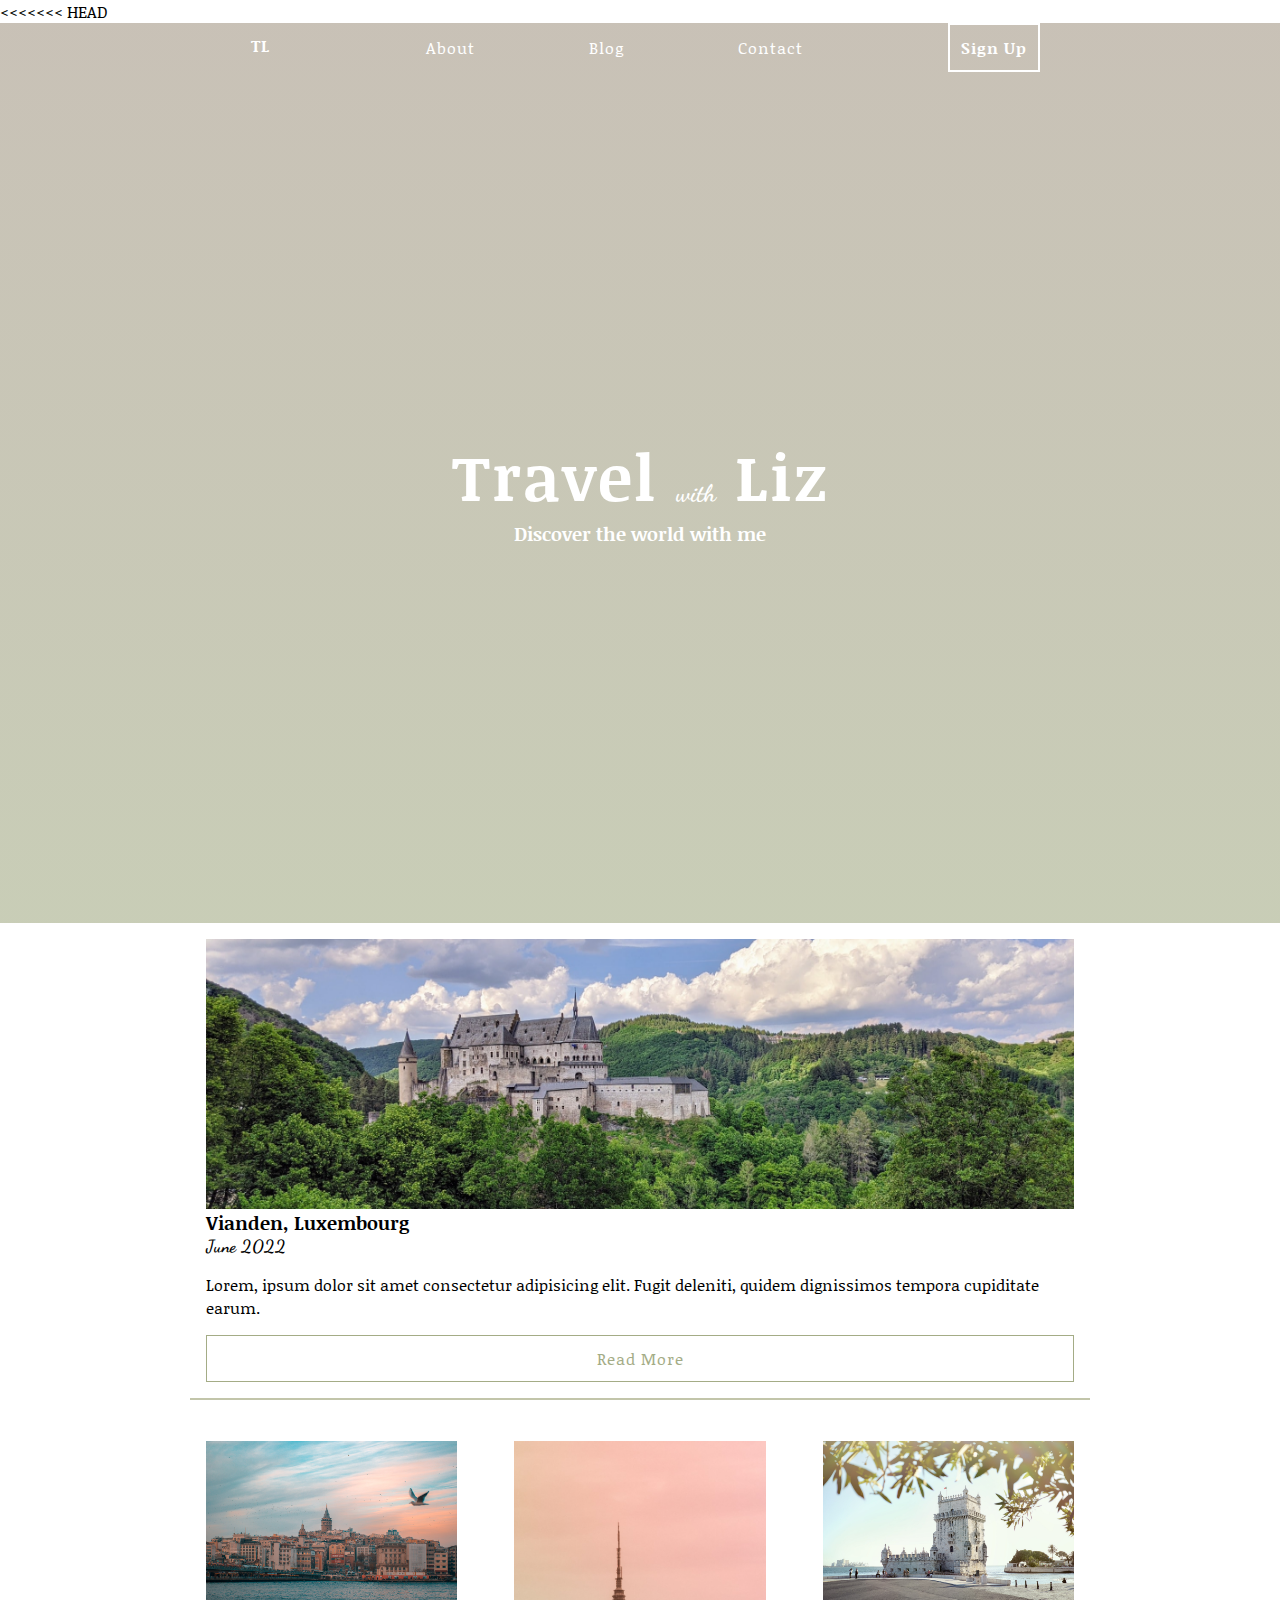
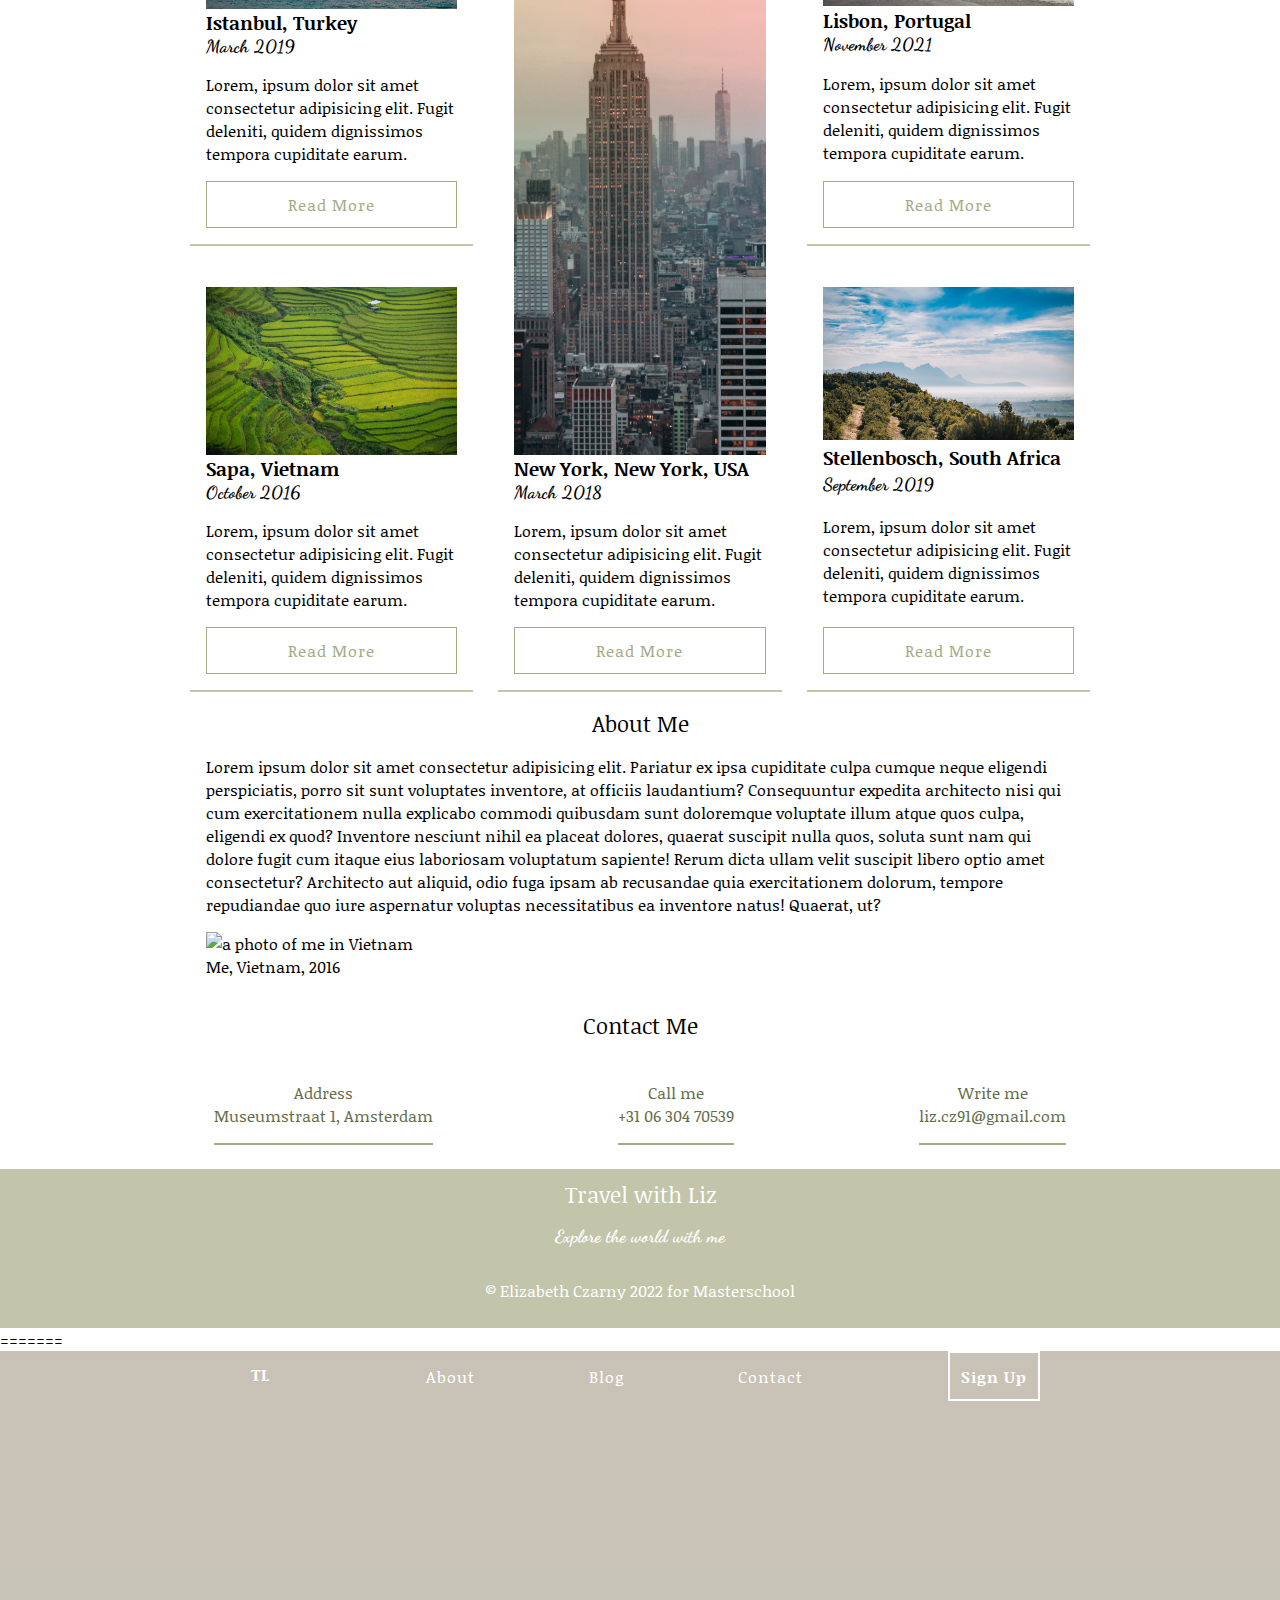
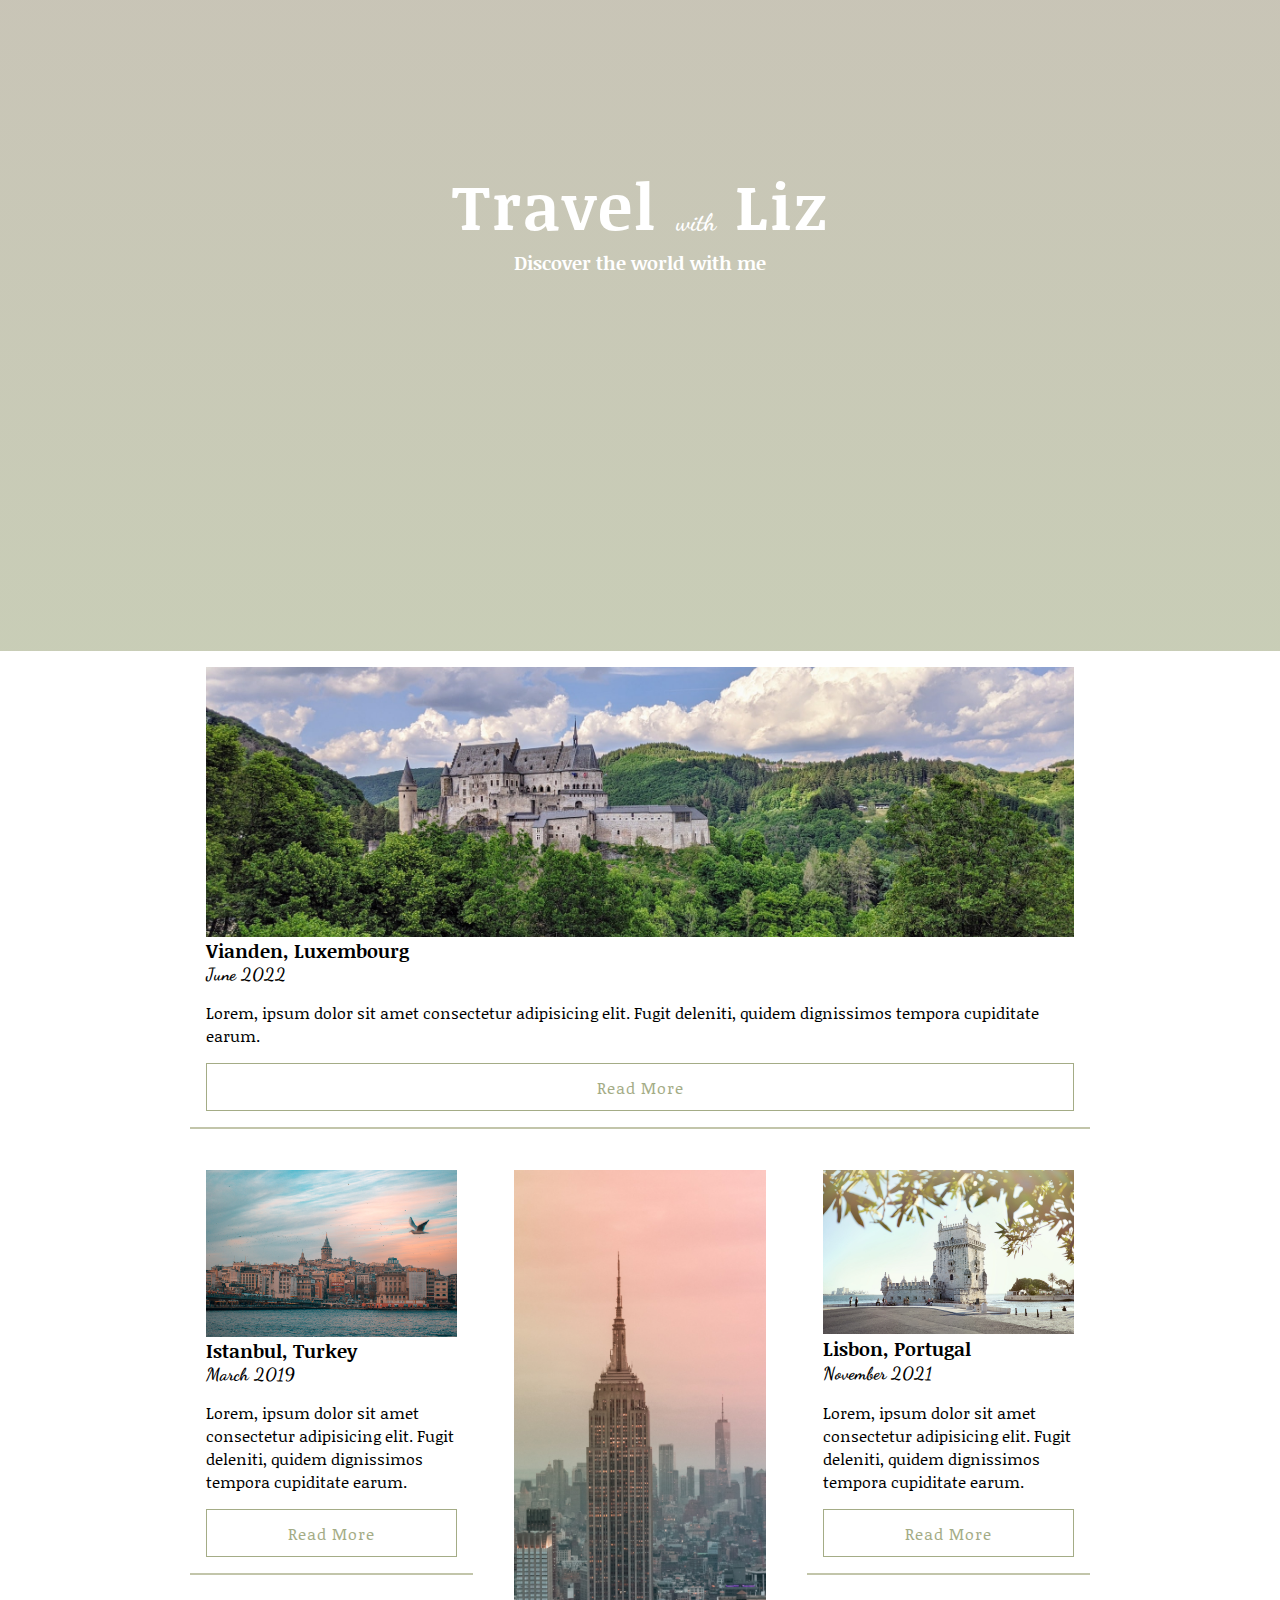
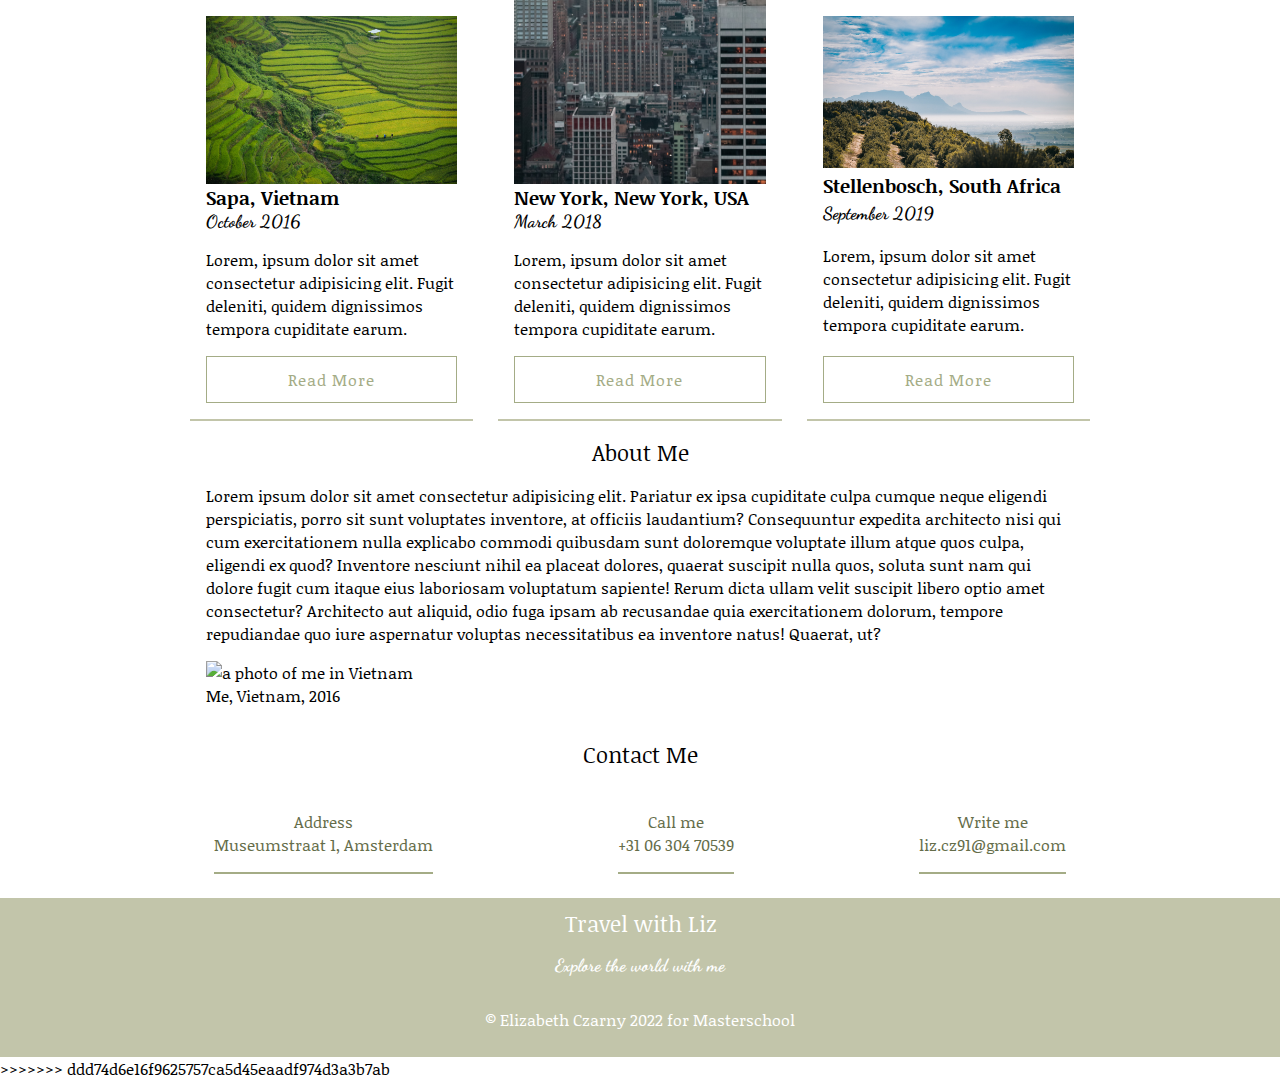
==== commit a5dd8bda: "Merge branch 'master' of https://github.com/Elizabeth-Cz/blog-post-project" ====
--- a/index.html
+++ b/index.html
@@ -1,11 +1,11 @@
+<<<<<<< HEAD
 <!DOCTYPE html>
 <html lang="en">
   <head>
     <meta charset="UTF-8" />
     <meta http-equiv="X-UA-Compatible" content="IE=edge" />
     <meta name="viewport" content="width=device-width, initial-scale=1.0" />
-    <!-- <link rel="stylesheet" href="/styles/style.css" /> -->
-    <link rel="stylesheet" href="/styles/style.css">
+    <link rel="stylesheet" href="/styles/style.css" />
     <script
       src="https://kit.fontawesome.com/58a488c3c5.js"
       crossorigin="anonymous"
@@ -29,7 +29,6 @@
     <main>
       <section class="posts" id="blog">
         <article class="card latest">
-          <!-- <h4>My latest trip</h4> -->
           <img
             id="vianden"
             src="/images/vianden-small.jpg"
@@ -201,3 +200,206 @@
     </footer>
   </body>
 </html>
+=======
+<!DOCTYPE html>
+<html lang="en">
+  <head>
+    <meta charset="UTF-8" />
+    <meta http-equiv="X-UA-Compatible" content="IE=edge" />
+    <meta name="viewport" content="width=device-width, initial-scale=1.0" />
+    <link rel="stylesheet" href="/styles/style.css" />
+    <script
+      src="https://kit.fontawesome.com/58a488c3c5.js"
+      crossorigin="anonymous"
+    ></script>
+    <title>Document</title>
+  </head>
+  <body>
+    <header>
+      <nav class="header-homepage">
+        <li id="logo"><a class="btn" href="#">TL</a></li>
+        <li id="sign-up"><a class="btn btn-primary" href="#">sign up</a></li>
+        <ul>
+          <li><a class="btn" href="#about">about</a></li>
+          <li><a class="btn" href="#blog">blog</a></li>
+          <li><a class="btn" href="#contact">contact</a></li>
+        </ul>
+      </nav>
+      <h1>Travel <span>with</span> Liz</h1>
+      <h4>Discover the world with me</h4>
+    </header>
+    <main>
+      <section class="posts" id="blog">
+        <article class="card latest">
+          <img
+            id="vianden"
+            src="/images/vianden-small.jpg"
+            srcset="
+              /images/vianden-small.jpg  320w,
+              /images/vianden-medium.jpg 800w
+            "
+            sizes="(max-width: 1200px) 480px,
+                  800px"
+            alt="the vianden castle"
+          />
+          <h4>Vianden, Luxembourg</h4>
+          <h5>June 2022</h5>
+          <p>
+            Lorem, ipsum dolor sit amet consectetur adipisicing elit. Fugit
+            deleniti, quidem dignissimos tempora cupiditate earum.
+          </p>
+          <a class="btn btn-secondary" href="/luxembourg.html">read more</a>
+        </article>
+        <article class="card">
+          <img
+            src="/images/istanbul-small.jpg"
+            srcset="
+              /images/istanbul-small.jpg  320w,
+              /images/istanbul-medium.jpg 800w
+            "
+            sizes="(max-width: 1200px) 480px,
+                  800px"
+            alt="istanbul at sunset"
+          />
+          <h4>Istanbul, Turkey</h4>
+          <h5>March 2019</h5>
+          <p>
+            Lorem, ipsum dolor sit amet consectetur adipisicing elit. Fugit
+            deleniti, quidem dignissimos tempora cupiditate earum.
+          </p>
+          <a class="btn btn-secondary" href="#">read more</a>
+        </article>
+
+        <article class="card">
+          <img
+            src="/images/new-york-small.jpg"
+            srcset="
+              /images/new-york-small.jpg  320w,
+              /images/new-york-medium.jpg 800w
+            "
+            sizes="(max-width: 1200px) 480px,
+                  800px"
+            alt="the empire state building"
+          />
+          <h4>New York, New York, USA</h4>
+          <h5>March 2018</h5>
+          <p>
+            Lorem, ipsum dolor sit amet consectetur adipisicing elit. Fugit
+            deleniti, quidem dignissimos tempora cupiditate earum.
+          </p>
+          <a class="btn btn-secondary" href="#">read more</a>
+        </article>
+
+        <article class="card">
+          <img
+            src="/images/lisbon-small.jpg"
+            srcset="
+              /images/lisbon-small.jpg  320w,
+              /images/lisbon-medium.jpg 800w
+            "
+            sizes="(max-width: 1200px) 480px,
+                  800px"
+            alt="lisbon castle"
+          />
+          <h4>Lisbon, Portugal</h4>
+          <h5>November 2021</h5>
+          <p>
+            Lorem, ipsum dolor sit amet consectetur adipisicing elit. Fugit
+            deleniti, quidem dignissimos tempora cupiditate earum.
+          </p>
+          <a class="btn btn-secondary" href="#">read more</a>
+        </article>
+
+        <article class="card">
+          <img
+            src="/images/sapa-small.jpg"
+            srcset="/images/sapa-small.jpg 320w, /images/sapa-medium.jpg 800w"
+            sizes="(max-width: 1200px) 480px,
+                  800px"
+            alt="sapa rice fields"
+          />
+          <h4>Sapa, Vietnam</h4>
+          <h5>October 2016</h5>
+          <p>
+            Lorem, ipsum dolor sit amet consectetur adipisicing elit. Fugit
+            deleniti, quidem dignissimos tempora cupiditate earum.
+          </p>
+          <a class="btn btn-secondary" href="#">read more</a>
+        </article>
+
+        <article class="card">
+          <img
+            src="/images/stellenbosch-small.jpg"
+            srcset="
+              /images/stellenbosch-small.jpg  320w,
+              /images/stellenbosch-medium.jpg 800w
+            "
+            sizes="(max-width: 1200px) 480px,
+                  800px"
+            alt="mountains in stellenbosch"
+          />
+          <h4>Stellenbosch, South Africa</h4>
+          <h5>September 2019</h5>
+          <p>
+            Lorem, ipsum dolor sit amet consectetur adipisicing elit. Fugit
+            deleniti, quidem dignissimos tempora cupiditate earum.
+          </p>
+          <a class="btn btn-secondary" href="#">read more</a>
+        </article>
+      </section>
+      <section class="about-me" id="about">
+        <h3>About Me</h3>
+        <p class="about-text"></p>
+        <p>
+          Lorem ipsum dolor sit amet consectetur adipisicing elit. Pariatur ex
+          ipsa cupiditate culpa cumque neque eligendi perspiciatis, porro sit
+          sunt voluptates inventore, at officiis laudantium? Consequuntur
+          expedita architecto nisi qui cum exercitationem nulla explicabo
+          commodi quibusdam sunt doloremque voluptate illum atque quos culpa,
+          eligendi ex quod? Inventore nesciunt nihil ea placeat dolores, quaerat
+          suscipit nulla quos, soluta sunt nam qui dolore fugit cum itaque eius
+          laboriosam voluptatum sapiente! Rerum dicta ullam velit suscipit
+          libero optio amet consectetur? Architecto aut aliquid, odio fuga ipsam
+          ab recusandae quia exercitationem dolorum, tempore repudiandae quo
+          iure aspernatur voluptas necessitatibus ea inventore natus! Quaerat,
+          ut?
+        </p>
+        <figure>
+          <img
+            src="https://scontent-ams2-1.xx.fbcdn.net/v/t31.18172-8/14708083_10154197468664620_7594032716484678421_o.jpg?_nc_cat=100&ccb=1-7&_nc_sid=8bfeb9&_nc_ohc=PnJ0AIVM88EAX_UnUNR&_nc_ht=scontent-ams2-1.xx&oh=00_AT8d7sl2WW5ryKpPMYepR_XEidj0FknTboLsCb-DwwOKEQ&oe=631B12F7"
+            alt="a photo of me in Vietnam"
+          />
+          <figcaption>Me, Vietnam, 2016</figcaption>
+        </figure>
+      </section>
+      <section class="contact-me" id="contact">
+        <h3>Contact Me</h3>
+        <article>
+          <i class="fa-solid fa-location-dot"></i>
+          <p>Address <br />Museumstraat 1, Amsterdam</p>
+        </article>
+        <article>
+          <i class="fa-solid fa-phone"></i>
+          <p>Call me <br />+31 06 304 70539</p>
+        </article>
+        <article>
+          <i class="fa-solid fa-envelope"></i>
+          <p>Write me <br />liz.cz91@gmail.com</p>
+        </article>
+      </section>
+    </main>
+    <footer id="footer">
+      <h3>Travel with Liz</h3>
+      <h5>Explore the world with me</h5>
+      <ul class="social-media">
+        <li><i class="fa-brands fa-square-facebook"></i></li>
+        <li><i class="fa-brands fa-square-instagram"></i></li>
+        <li><i class="fa-brands fa-square-twitter"></i></li>
+        <li><i class="fa-brands fa-square-github"></i></li>
+        <li><i class="fa-brands fa-linkedin"></i></li>
+      </ul>
+      <p>&copy; Elizabeth Czarny 2022 for Masterschool</p>
+    </footer>
+  </body>
+</html>
+>>>>>>> ddd74d6e16f9625757ca5d45eaadf974d3a3b7ab
--- a/styles/style.css
+++ b/styles/style.css
@@ -111,7 +111,7 @@
       rgba(164, 172, 134, 0.6),
       rgba(164, 152, 134, 0.6)
     ),
-    url("./images/feature-small.jpg");
+    url("https://images.unsplash.com/photo-1659347257371-faeae38b05ff?ixlib=rb-1.2.1&ixid=MnwxMjA3fDB8MHxwaG90by1wYWdlfHx8fGVufDB8fHx8&auto=format&fit=crop&w=1771&q=80");
   background-size: cover;
   color: #fff;
   text-align: center;
@@ -187,9 +187,10 @@
         rgba(164, 172, 134, 0.6),
         rgba(164, 152, 134, 0.6)
       ),
-      url("./images/feature-medium.jpg");
+      url("https://images.unsplash.com/photo-1659347257371-faeae38b05ff?ixlib=rb-1.2.1&ixid=MnwxMjA3fDB8MHxwaG90by1wYWdlfHx8fGVufDB8fHx8&auto=format&fit=crop&w=1771&q=80");
     background-size: cover;
   }
+
 
   nav {
     flex-wrap: nowrap;
@@ -255,7 +256,7 @@
         rgba(164, 172, 134, 0.6),
         rgba(164, 152, 134, 0.6)
       ),
-      url("./images/feature-large.jpg");
+      url("https://images.unsplash.com/photo-1659347257371-faeae38b05ff?ixlib=rb-1.2.1&ixid=MnwxMjA3fDB8MHxwaG90by1wYWdlfHx8fGVufDB8fHx8&auto=format&fit=crop&w=1771&q=80");
     background-size: cover;
   }
 
--- a/styles/style.css
+++ b/styles/style.css
@@ -111,7 +111,7 @@
       rgba(164, 172, 134, 0.6),
       rgba(164, 152, 134, 0.6)
     ),
-    url("./images/feature-small.jpg");
+    url("https://images.unsplash.com/photo-1659347257371-faeae38b05ff?ixlib=rb-1.2.1&ixid=MnwxMjA3fDB8MHxwaG90by1wYWdlfHx8fGVufDB8fHx8&auto=format&fit=crop&w=1771&q=80");
   background-size: cover;
   color: #fff;
   text-align: center;
@@ -187,9 +187,10 @@
         rgba(164, 172, 134, 0.6),
         rgba(164, 152, 134, 0.6)
       ),
-      url("./images/feature-medium.jpg");
+      url("https://images.unsplash.com/photo-1659347257371-faeae38b05ff?ixlib=rb-1.2.1&ixid=MnwxMjA3fDB8MHxwaG90by1wYWdlfHx8fGVufDB8fHx8&auto=format&fit=crop&w=1771&q=80");
     background-size: cover;
   }
+
 
   nav {
     flex-wrap: nowrap;
@@ -255,7 +256,7 @@
         rgba(164, 172, 134, 0.6),
         rgba(164, 152, 134, 0.6)
       ),
-      url("./images/feature-large.jpg");
+      url("https://images.unsplash.com/photo-1659347257371-faeae38b05ff?ixlib=rb-1.2.1&ixid=MnwxMjA3fDB8MHxwaG90by1wYWdlfHx8fGVufDB8fHx8&auto=format&fit=crop&w=1771&q=80");
     background-size: cover;
   }
 
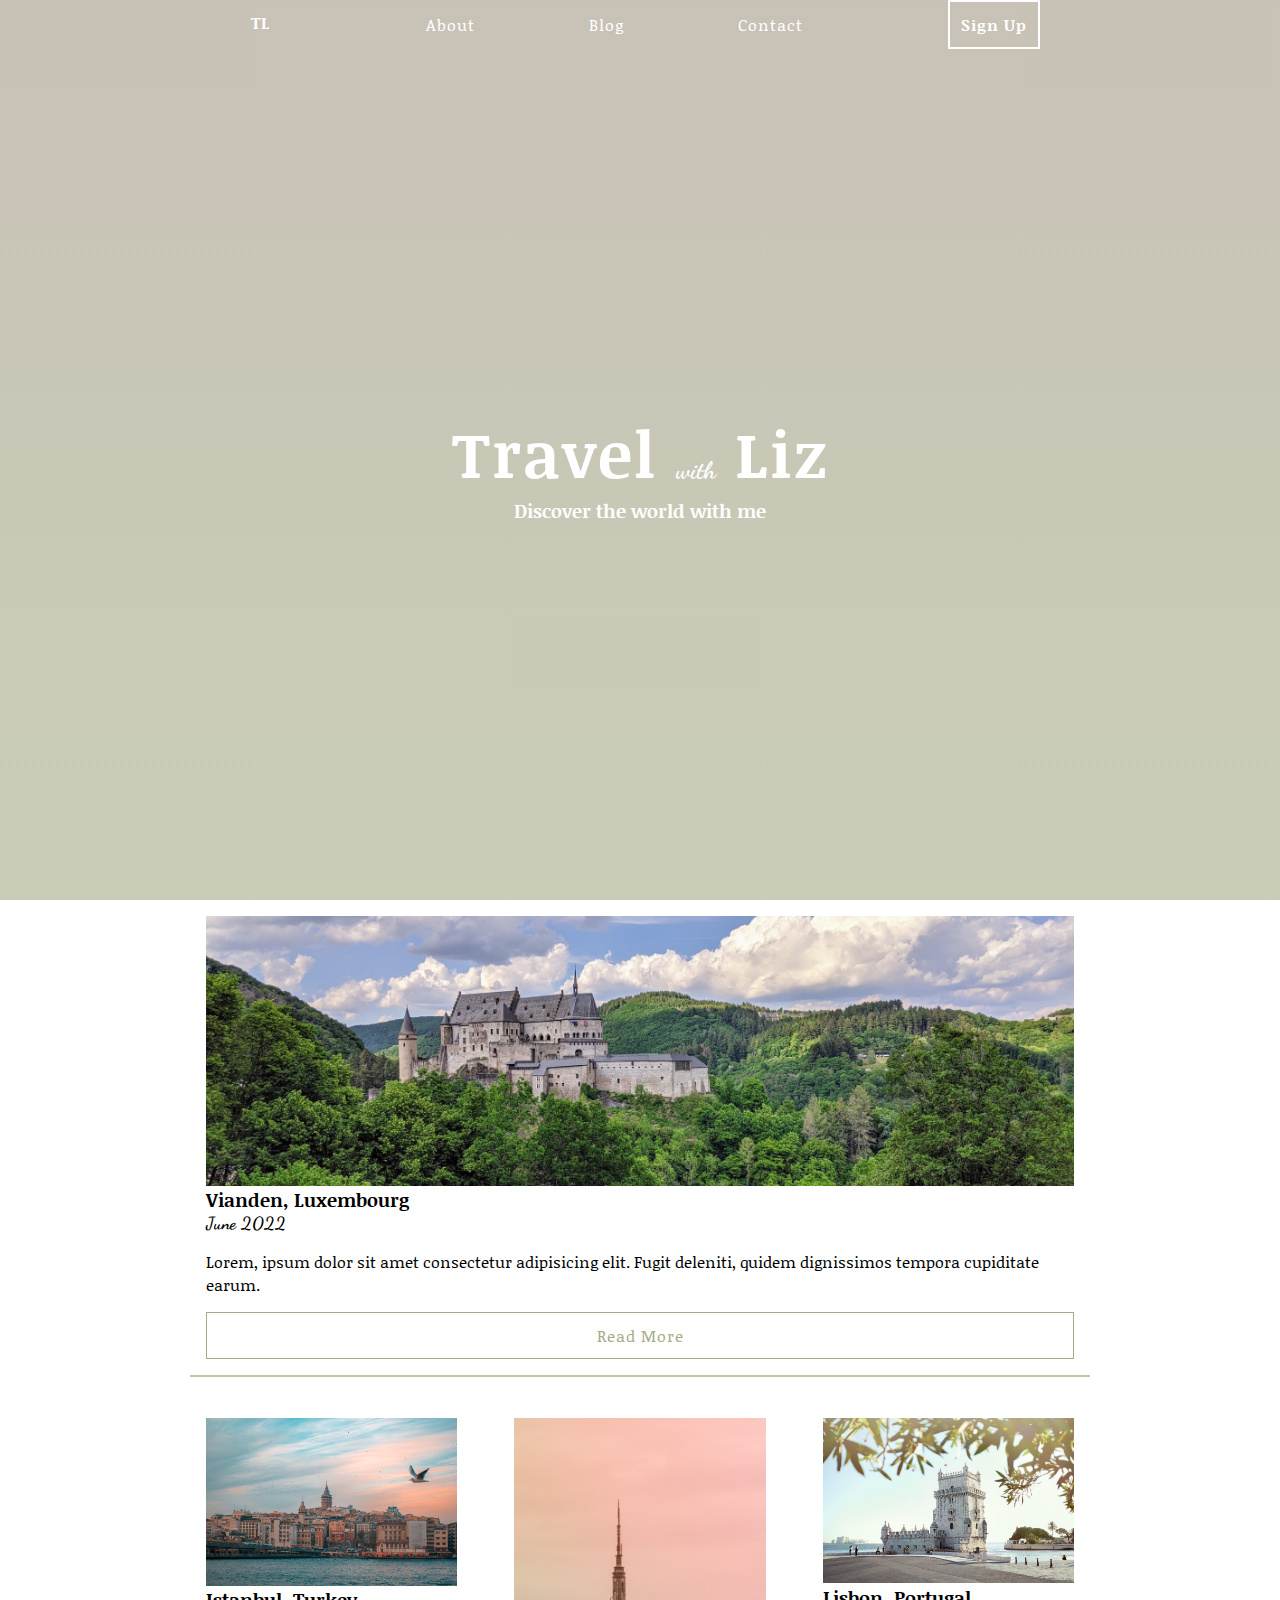
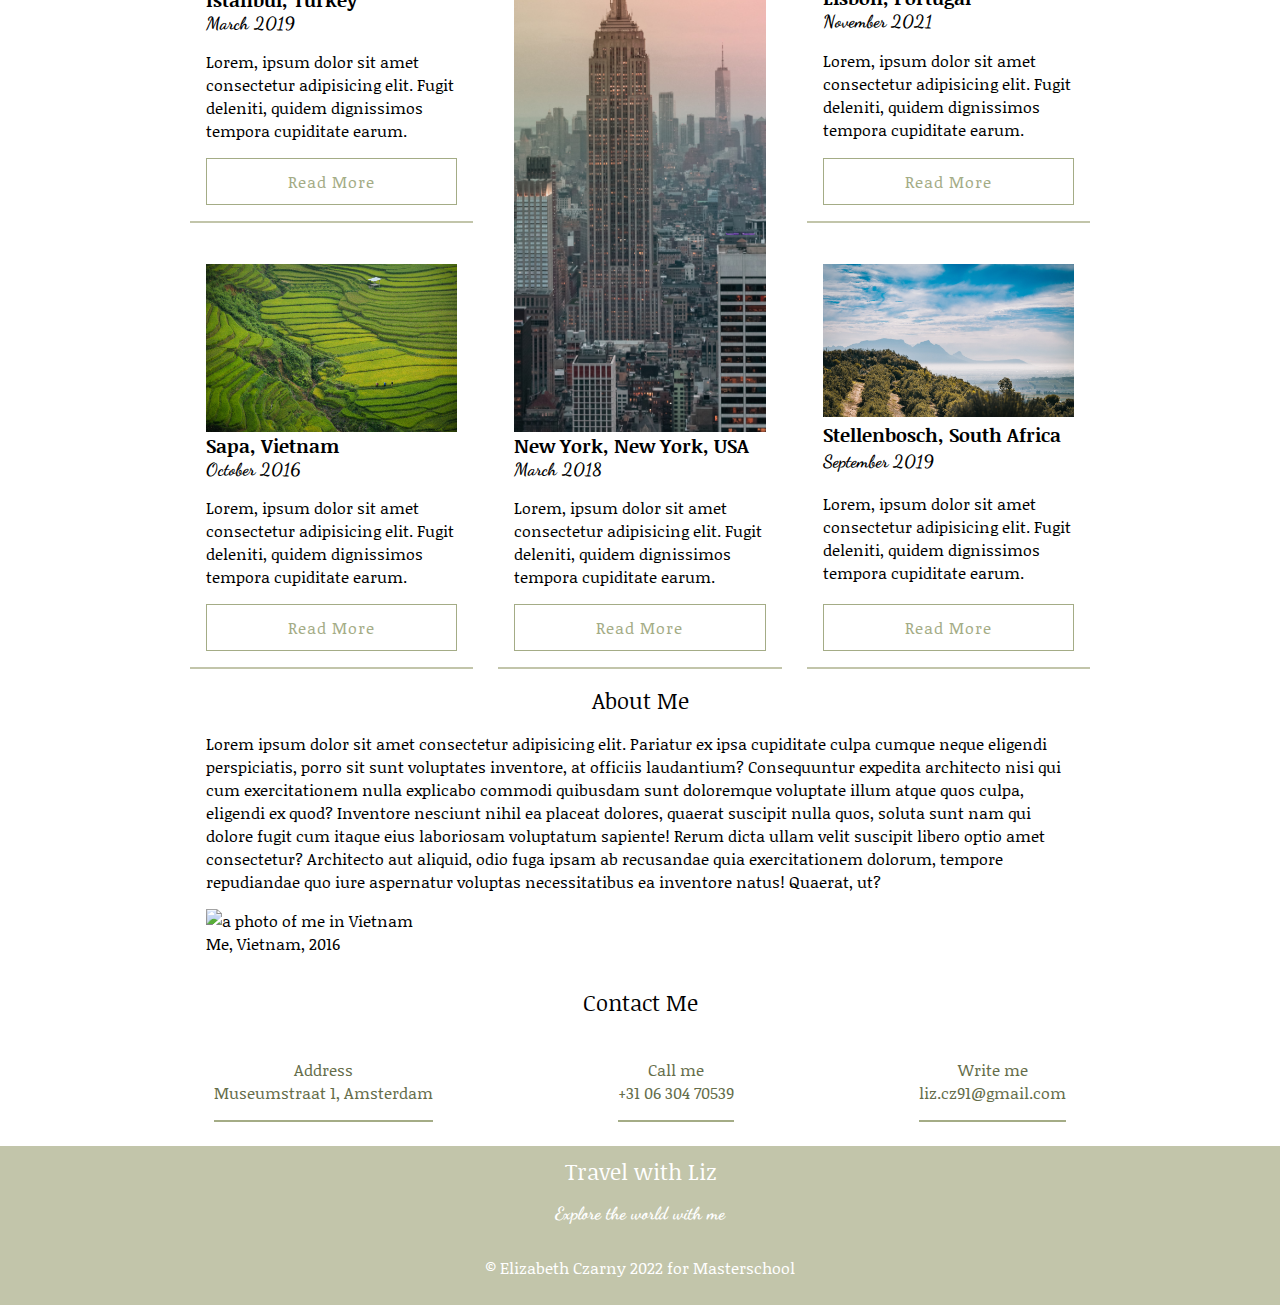
==== commit c4ef0793: "bugs fixed" ====
--- a/index.html
+++ b/index.html
@@ -1,4 +1,3 @@
-<<<<<<< HEAD
 <!DOCTYPE html>
 <html lang="en">
   <head>
@@ -200,206 +199,3 @@
     </footer>
   </body>
 </html>
-=======
-<!DOCTYPE html>
-<html lang="en">
-  <head>
-    <meta charset="UTF-8" />
-    <meta http-equiv="X-UA-Compatible" content="IE=edge" />
-    <meta name="viewport" content="width=device-width, initial-scale=1.0" />
-    <link rel="stylesheet" href="/styles/style.css" />
-    <script
-      src="https://kit.fontawesome.com/58a488c3c5.js"
-      crossorigin="anonymous"
-    ></script>
-    <title>Document</title>
-  </head>
-  <body>
-    <header>
-      <nav class="header-homepage">
-        <li id="logo"><a class="btn" href="#">TL</a></li>
-        <li id="sign-up"><a class="btn btn-primary" href="#">sign up</a></li>
-        <ul>
-          <li><a class="btn" href="#about">about</a></li>
-          <li><a class="btn" href="#blog">blog</a></li>
-          <li><a class="btn" href="#contact">contact</a></li>
-        </ul>
-      </nav>
-      <h1>Travel <span>with</span> Liz</h1>
-      <h4>Discover the world with me</h4>
-    </header>
-    <main>
-      <section class="posts" id="blog">
-        <article class="card latest">
-          <img
-            id="vianden"
-            src="/images/vianden-small.jpg"
-            srcset="
-              /images/vianden-small.jpg  320w,
-              /images/vianden-medium.jpg 800w
-            "
-            sizes="(max-width: 1200px) 480px,
-                  800px"
-            alt="the vianden castle"
-          />
-          <h4>Vianden, Luxembourg</h4>
-          <h5>June 2022</h5>
-          <p>
-            Lorem, ipsum dolor sit amet consectetur adipisicing elit. Fugit
-            deleniti, quidem dignissimos tempora cupiditate earum.
-          </p>
-          <a class="btn btn-secondary" href="/luxembourg.html">read more</a>
-        </article>
-        <article class="card">
-          <img
-            src="/images/istanbul-small.jpg"
-            srcset="
-              /images/istanbul-small.jpg  320w,
-              /images/istanbul-medium.jpg 800w
-            "
-            sizes="(max-width: 1200px) 480px,
-                  800px"
-            alt="istanbul at sunset"
-          />
-          <h4>Istanbul, Turkey</h4>
-          <h5>March 2019</h5>
-          <p>
-            Lorem, ipsum dolor sit amet consectetur adipisicing elit. Fugit
-            deleniti, quidem dignissimos tempora cupiditate earum.
-          </p>
-          <a class="btn btn-secondary" href="#">read more</a>
-        </article>
-
-        <article class="card">
-          <img
-            src="/images/new-york-small.jpg"
-            srcset="
-              /images/new-york-small.jpg  320w,
-              /images/new-york-medium.jpg 800w
-            "
-            sizes="(max-width: 1200px) 480px,
-                  800px"
-            alt="the empire state building"
-          />
-          <h4>New York, New York, USA</h4>
-          <h5>March 2018</h5>
-          <p>
-            Lorem, ipsum dolor sit amet consectetur adipisicing elit. Fugit
-            deleniti, quidem dignissimos tempora cupiditate earum.
-          </p>
-          <a class="btn btn-secondary" href="#">read more</a>
-        </article>
-
-        <article class="card">
-          <img
-            src="/images/lisbon-small.jpg"
-            srcset="
-              /images/lisbon-small.jpg  320w,
-              /images/lisbon-medium.jpg 800w
-            "
-            sizes="(max-width: 1200px) 480px,
-                  800px"
-            alt="lisbon castle"
-          />
-          <h4>Lisbon, Portugal</h4>
-          <h5>November 2021</h5>
-          <p>
-            Lorem, ipsum dolor sit amet consectetur adipisicing elit. Fugit
-            deleniti, quidem dignissimos tempora cupiditate earum.
-          </p>
-          <a class="btn btn-secondary" href="#">read more</a>
-        </article>
-
-        <article class="card">
-          <img
-            src="/images/sapa-small.jpg"
-            srcset="/images/sapa-small.jpg 320w, /images/sapa-medium.jpg 800w"
-            sizes="(max-width: 1200px) 480px,
-                  800px"
-            alt="sapa rice fields"
-          />
-          <h4>Sapa, Vietnam</h4>
-          <h5>October 2016</h5>
-          <p>
-            Lorem, ipsum dolor sit amet consectetur adipisicing elit. Fugit
-            deleniti, quidem dignissimos tempora cupiditate earum.
-          </p>
-          <a class="btn btn-secondary" href="#">read more</a>
-        </article>
-
-        <article class="card">
-          <img
-            src="/images/stellenbosch-small.jpg"
-            srcset="
-              /images/stellenbosch-small.jpg  320w,
-              /images/stellenbosch-medium.jpg 800w
-            "
-            sizes="(max-width: 1200px) 480px,
-                  800px"
-            alt="mountains in stellenbosch"
-          />
-          <h4>Stellenbosch, South Africa</h4>
-          <h5>September 2019</h5>
-          <p>
-            Lorem, ipsum dolor sit amet consectetur adipisicing elit. Fugit
-            deleniti, quidem dignissimos tempora cupiditate earum.
-          </p>
-          <a class="btn btn-secondary" href="#">read more</a>
-        </article>
-      </section>
-      <section class="about-me" id="about">
-        <h3>About Me</h3>
-        <p class="about-text"></p>
-        <p>
-          Lorem ipsum dolor sit amet consectetur adipisicing elit. Pariatur ex
-          ipsa cupiditate culpa cumque neque eligendi perspiciatis, porro sit
-          sunt voluptates inventore, at officiis laudantium? Consequuntur
-          expedita architecto nisi qui cum exercitationem nulla explicabo
-          commodi quibusdam sunt doloremque voluptate illum atque quos culpa,
-          eligendi ex quod? Inventore nesciunt nihil ea placeat dolores, quaerat
-          suscipit nulla quos, soluta sunt nam qui dolore fugit cum itaque eius
-          laboriosam voluptatum sapiente! Rerum dicta ullam velit suscipit
-          libero optio amet consectetur? Architecto aut aliquid, odio fuga ipsam
-          ab recusandae quia exercitationem dolorum, tempore repudiandae quo
-          iure aspernatur voluptas necessitatibus ea inventore natus! Quaerat,
-          ut?
-        </p>
-        <figure>
-          <img
-            src="https://scontent-ams2-1.xx.fbcdn.net/v/t31.18172-8/14708083_10154197468664620_7594032716484678421_o.jpg?_nc_cat=100&ccb=1-7&_nc_sid=8bfeb9&_nc_ohc=PnJ0AIVM88EAX_UnUNR&_nc_ht=scontent-ams2-1.xx&oh=00_AT8d7sl2WW5ryKpPMYepR_XEidj0FknTboLsCb-DwwOKEQ&oe=631B12F7"
-            alt="a photo of me in Vietnam"
-          />
-          <figcaption>Me, Vietnam, 2016</figcaption>
-        </figure>
-      </section>
-      <section class="contact-me" id="contact">
-        <h3>Contact Me</h3>
-        <article>
-          <i class="fa-solid fa-location-dot"></i>
-          <p>Address <br />Museumstraat 1, Amsterdam</p>
-        </article>
-        <article>
-          <i class="fa-solid fa-phone"></i>
-          <p>Call me <br />+31 06 304 70539</p>
-        </article>
-        <article>
-          <i class="fa-solid fa-envelope"></i>
-          <p>Write me <br />liz.cz91@gmail.com</p>
-        </article>
-      </section>
-    </main>
-    <footer id="footer">
-      <h3>Travel with Liz</h3>
-      <h5>Explore the world with me</h5>
-      <ul class="social-media">
-        <li><i class="fa-brands fa-square-facebook"></i></li>
-        <li><i class="fa-brands fa-square-instagram"></i></li>
-        <li><i class="fa-brands fa-square-twitter"></i></li>
-        <li><i class="fa-brands fa-square-github"></i></li>
-        <li><i class="fa-brands fa-linkedin"></i></li>
-      </ul>
-      <p>&copy; Elizabeth Czarny 2022 for Masterschool</p>
-    </footer>
-  </body>
-</html>
->>>>>>> ddd74d6e16f9625757ca5d45eaadf974d3a3b7ab
